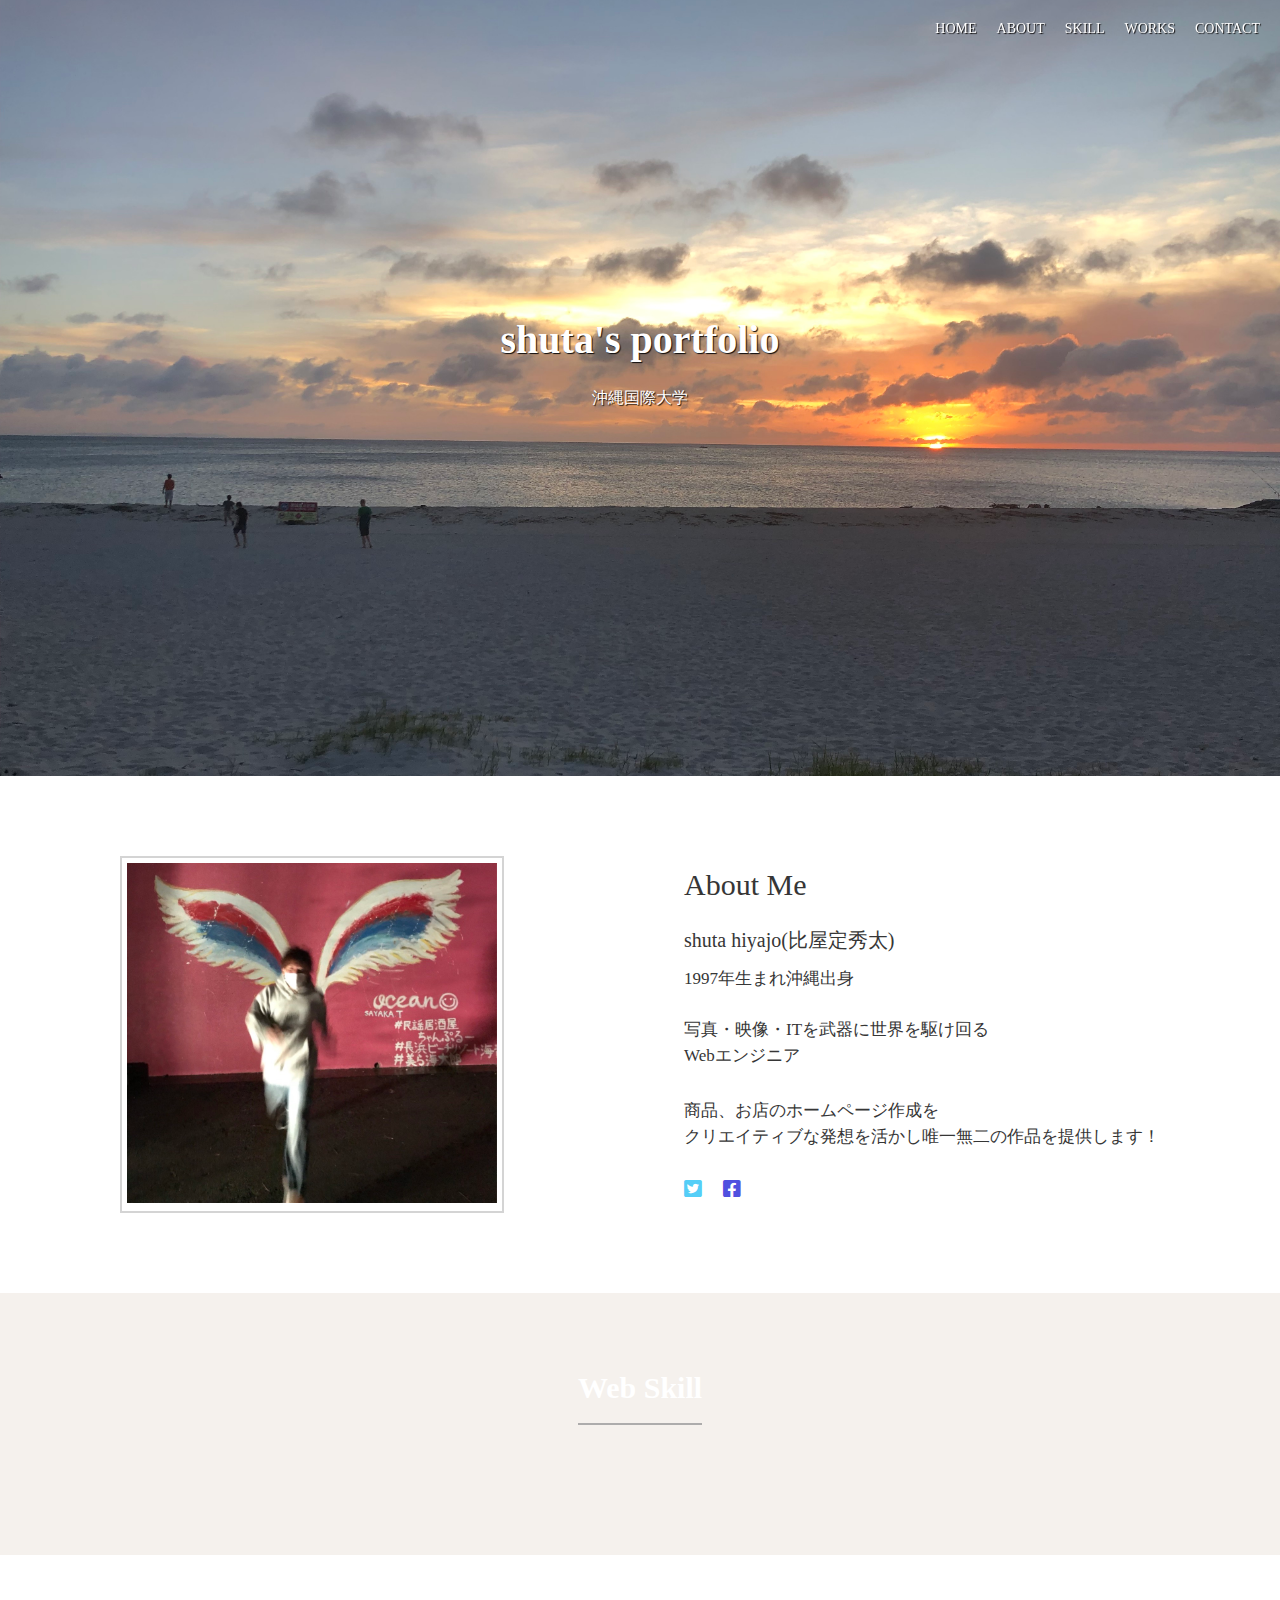
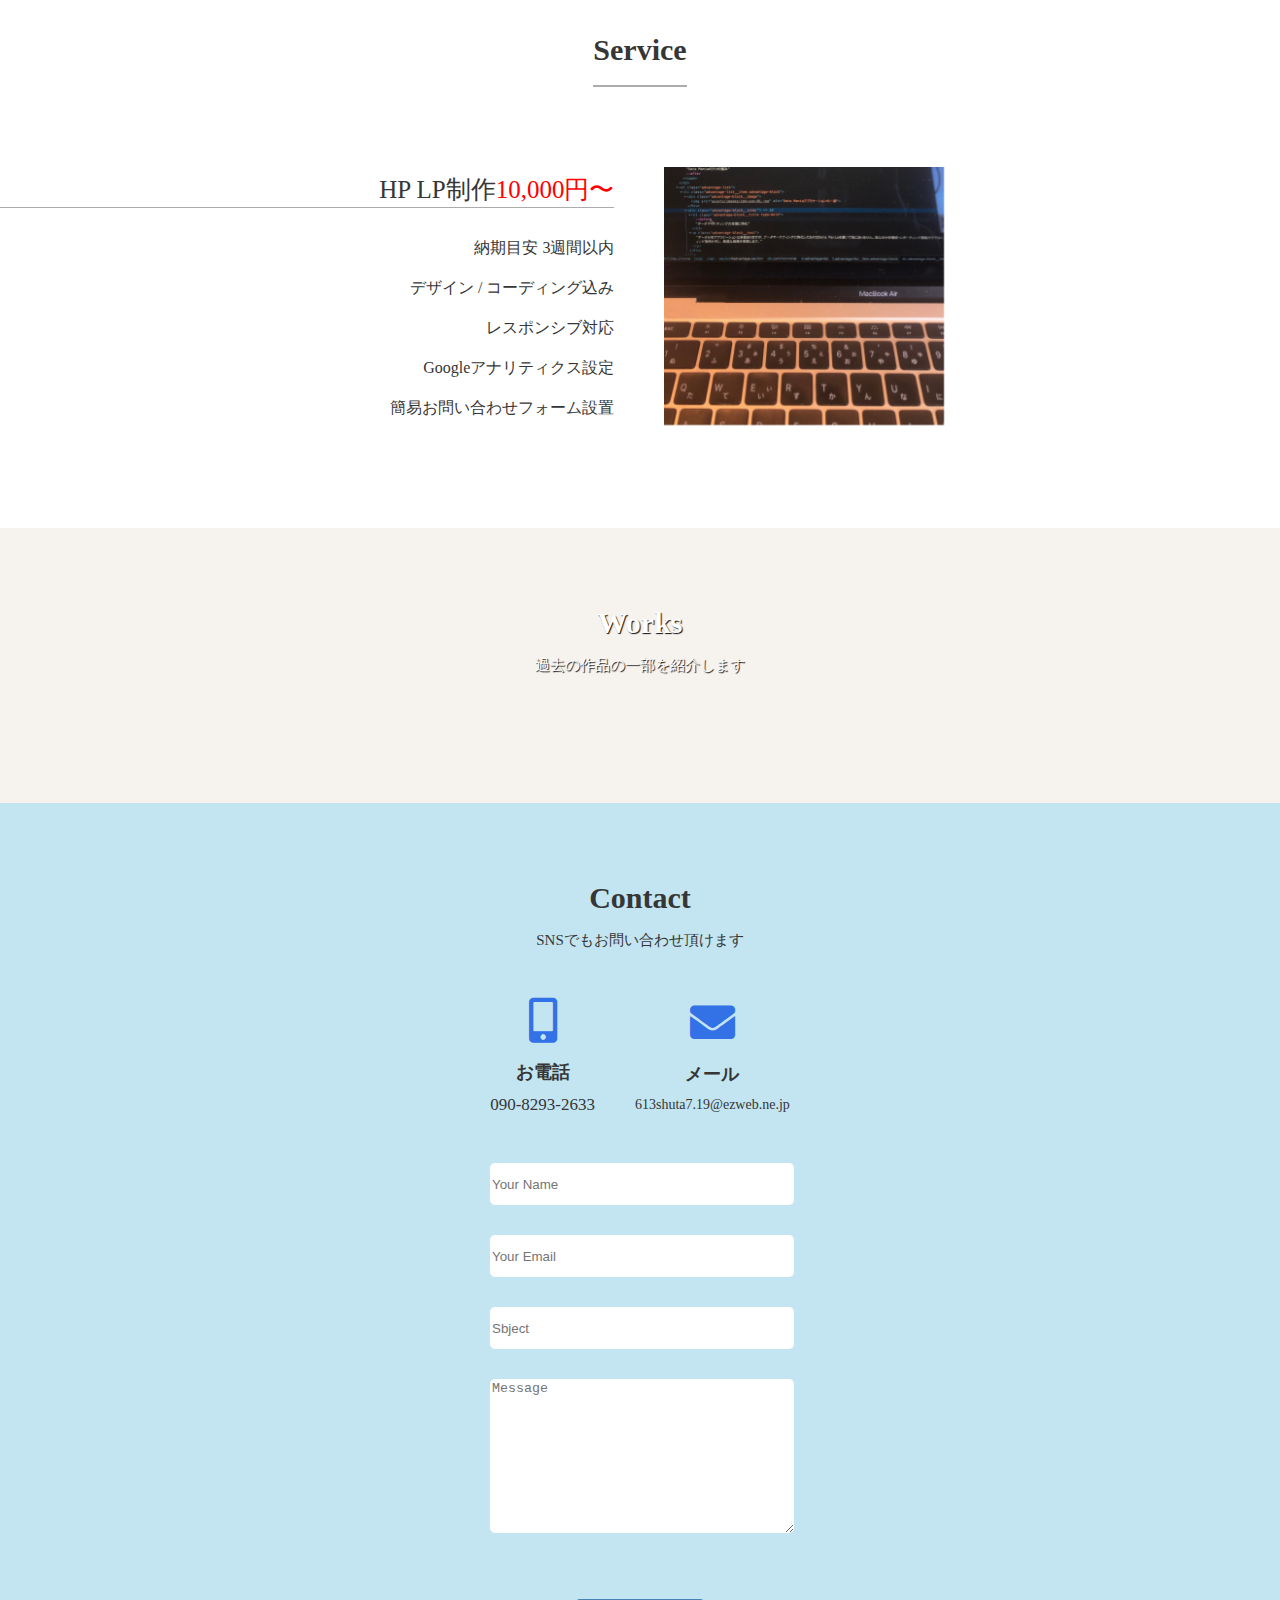
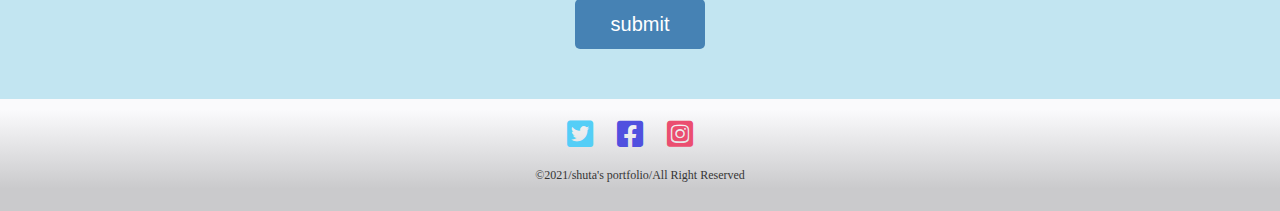
==== html/index.html @ 46535d88 "テスト" ====
<!DOCTYPE html>
<html lang="en">
<head>
  <meta charset="UTF-8">
  <meta name="viewport" content="width=device-width, initial-scale=1.0">
  <title>shuta's portfolio</title>
  <link rel="stylesheet" href="../css/style.css">
  <link href="https://use.fontawesome.com/releases/v5.6.1/css/all.css" rel="stylesheet">
  <script src="https://ajax.googleapis.com/ajax/libs/jquery/3.4.1/jquery.min.js"></script>
</head>
<body>
  <header>
    <div class="header-inner">
       <div class="header-inner-wrap01">
          <nav class="header-nav">
            <ul class="header-nav-list">
               <li class="header-nav-list-item"><a id="top-btn">HOME</a></li>
               <li class="header-nav-list-item"><a href="#about">ABOUT</a></li>
               <li class="header-nav-list-item"><a href="#skill">SKILL</a></li>
               <li class="header-nav-list-item"><a href="#works">WORKS</a></li>
               <li class="header-nav-list-item"><a href="#contact">CONTACT</a></li>
               <li><i class="fa fa-bars"></i></li>
              </ul>
            </nav>
       </div>
       <div class="header-inner-wrap02">
          <h2 class="header-title">shuta's portfolio</h2>
          <p class="header-txt">沖縄国際大学</p>
       </div>
    </div>
    <div class="header-hide">
      <ul class="header-hide-list">
        <li class="header-hide-list-item"><a href="#" id="top-btn">HOME</a></li>
        <li class="header-hide-list-item"><a href="#about">ABOUT</a></li>
        <li class="header-hide-list-item"><a href="#skill">SKILL</a></li>
        <li class="header-hide-list-item"><a href="#works">WORKS</a></li>
        <li class="header-hide-list-item"><a href="#contact">CONTACT</a></li>
       </ul>
       <i class="fas fa-angle-down"></i>
    </div>
  </header>
    <div class="about" id="about">
      <div class="about-inner">
        <div class="about-inner-wrap">
          <div class="about-box">
            <div class="about-box-img">
              <img src="../img/IMG_0167 2.jpeg" alt="">
            </div>
            <div>
              <h2 class="about-box-title">About Me</h2>
              <p class="about-box-name">shuta hiyajo(比屋定秀太)</p>
              <p class="about-box-bone">1997年生まれ沖縄出身</p>
              <p class="about-box-txt">
                写真・映像・ITを武器に世界を駆け回る
                <br>
                Webエンジニア
              </p>
              <p class="about-box-txt">
                商品、お店のホームページ作成を
                <br>
                クリエイティブな発想を活かし唯一無二の作品を提供します！
              </p>
              <a href=""><span class="fab fa-twitter-square"></span></a>
              <a href=""><span class="fab fa-facebook-square"></span></a>
              <a href=""><span class="fab fa-instagram-square"></span></a>
            </div>
          </div>         
        </div>
      </div>
    </div>
    <div class="skill" id="skill">
      <div class="skill-inner">
        <div class="c-title">
          <h2 class="c-title-item white">Web Skill</h2>
        </div>
        <div class="skill-inner-wrap">
          <div class="skill-inner-box">
            <div class="skill-bg-gray">
              <div class="skill-box-title">HTML5/CSS3</div>
              <span><i class="fas fa-code"></i></span>
              <p class="skill-box-txt">見やすコード、SEOを意識したコーディングが得意です。 希望のデバイスに沿ったレスポンシブデザインも可能です。</p>
            </div>
          </div>
          <div class="skill-inner-box">
            <div class="skill-bg-gray">
              <div class="skill-box-title">JQUERY</div>
              <span><i class="fab fa-js-square"></i></span>
              <p class="skill-box-txt">動きやアニメーションをつけサイトをよりいいものにできます。</p>
            </div>
          </div>
        </div>
      </div>
    </div>
    <div class="service">
      <div class="service-inner">
        <div class="c-title">
          <h2 class="c-title-item">Service</h2>
        </div>
        <div class="service-inner-box">
          <div class="service-inner-box-item">
            <div class="service-img">
              <img src="../img/service.jpeg" alt="">
            </div>
            <div class="service-itemlist-box">
              <div class="service-title">HP LP制作<span class="red">10,000円〜</span></div>
              <ul class="service-list">
                <li class="service-list-item">納期目安 3週間以内</li>
                <li class="service-list-item">デザイン / コーディング込み</li>
                <li class="service-list-item"> レスポンシブ対応</li>
                <li class="service-list-item">Googleアナリティクス設定</li>
                <li class="service-list-item">簡易お問い合わせフォーム設置</li>
              </ul>
            </div>
          </div><!--service-inner-box-item-->
          <div class="service-inner-box-item-right">
            <div class="service-img">
              <img src="../img/service.jpeg" alt="">
            </div>
            <div class="service-itemlist-box">
              <div class="service-title">HP LP制作<span class="red">10,000円〜</span></div>
              <ul class="service-list">
                <li class="service-list-item">納期目安 3週間以内</li>
                <li class="service-list-item">デザイン / コーディング込み</li>
                <li class="service-list-item"> レスポンシブ対応</li>
                <li class="service-list-item">Googleアナリティクス設定</li>
                <li class="service-list-item">簡易お問い合わせフォーム設置</li>
              </ul>
            </div>
          </div><!--service-inner-box-item-->
        </div>
      </div>
    </div>
    <div class="works" id="works">
      <div class="works-inner">
        <div class="works-inner-wrap">
          <div class="c-title">
            <h2 class="c-title-item none">Works</h2>
          </div>
          <p class="works-txt">過去の作品の一部を紹介します</p>
          <div class="works-box">
            <div class="works-box-item active">
              <div class="works-box-item-inner">
                <img src="../img/works1.png" class="works-img" alt="">
                <a target="_blank" href="file:///Users/hiyajoshuta/Desktop/PON%20DESIGN/html/index.html" class="hide">
                  <div class="hide-title">
                    <span class="hide-txt">模写作品</span>
                    <br>
                    "PON DESIGN"
                  </div>
                </a>
              </div>
            </div>
            <div class="works-box-item">
              <div class="works-box-item-inner">
                <img src="../img/works2.png" class="works-img" alt="">
                <a target="_blank" href="file:///Users/hiyajoshuta/Desktop/isara/html/index.html" class="hide" >
                  <div class="hide-title">
                    <span class="hide-txt">模写作品</span>
                    <br>
                    "ISARA"
                  </div>
                </a>
              </div>
            </div>
            <div class="works-box-item">
              <div class="works-box-item-inner">
                <img src="../img/works3.png" class="works-img" alt="">
                <a target="_blank" href="file:///Users/hiyajoshuta/Desktop/xeory/html/index.html" class="hide">
                  <div class="hide-title">
                    <span class="hide-txt">模写作品</span>
                    <br>
                    Xeory
                  </div>
                </a>
              </div>
            </div>
          </div> 
          <div class="works-item01-name">
            <ul class="works-item01-list">
              <li><span class="works-icon PON-DESIGN">PON</span>
                <li><span class="works-icon ISARA">ISARA</span></li>
                <li><span class="works-icon aaa">Xeory</span></li></li>
            </ul>
          </div>
        </div>
      </div>
    </div>
    <div class="contact" id="contact">
      <div class="contact-inner">
        <div class="c-title">
          <h2 class="c-title-item none">Contact</h2>
        </div>
        <div class="contact-sns">
          <p class="contact-sns-txt">SNSでもお問い合わせ頂けます</p>
         <div class="contact-sns-item">
          <div class="contact-sns-item-inner">
            <a class="fas fa-mobile-alt"></a>
            <div class="contact-sns-item-inner-title">お電話
            </div>
            <p class="contact-sns-item-inner-txt phone-txt">090-8293-2633</p>
          </div>
          <div class="contact-sns-item-inner">
            <a class="fas fa-envelope"></a>
            <div class="contact-sns-item-inner-title">メール</div>
            <p class="contact-sns-item-inner-txt">613shuta7.19@ezweb.ne.jp</p>
          </div>     
         </div>
        </div>
        <div class="form">
          <form action="">
            <input type="text" value placeholder="Your Name">
            <input type="e-mail" value placeholder="Your Email">
            <input type="text" value placeholder="Sbject">
            <textarea name="" id="" cols="30" rows="10" value placeholder="Message"></textarea>
            <br>
            <button type="submit" value="送信" class="btn">submit</button>
          </form>
        </div>
      </div>
    </div>
    <footer>
      <div class="footer-inner">
        <div>
          <a href=""><span class="fab fa-twitter-square"></span></a>
          <a href=""><span class="fab fa-facebook-square"></span></a>
          <a href=""><span class="fab fa-instagram-square"></span></a>
        </div>
        <p>©2021/shuta's portfolio/All Right Reserved</p>
      </div>
    </footer>
    <script src="../js/script.js"></script>
  </body>
</html>
---- css/style.css ----
html{font-size:62.5%}body{color:#363636;font-size:1.6rem;line-height:1.5;background-color:#F5F1ED}body.have_curtain{overflow:hidden}p{font-size:1.6rem;line-height:2}a{color:#363636;text-decoration:none;-webkit-transition:.3s ease-in-out;transition:.3s ease-in-out;-webkit-transition-property:color,opacity;transition-property:color,opacity}a:hover{-webkit-transition:.5s;transition:.5s;-webkit-transition-property:color,opacity;transition-property:color,opacity}img{width:100%;height:auto;vertical-align:top;backface-visibility:hidden;-webkit-backface-visibility:hidden}.clearfix::after{content:"";display:block;clear:both}input[type="submit"],input[type="button"],button{-webkit-appearance:none;-moz-appearance:none;appearance:none;border-radius:0;outline:none;cursor:pointer}select::-ms-expand{display:none}html,body,div,span,applet,object,iframe,h1,h2,h3,h4,h5,h6,p,blockquote,pre,a,abbr,acronym,address,big,cite,code,del,dfn,em,img,ins,kbd,q,s,samp,small,strike,strong,sub,sup,tt,var,b,u,i,center,dl,dt,dd,ol,ul,li,fieldset,form,label,legend,table,caption,tbody,tfoot,thead,tr,th,td,article,aside,canvas,details,embed,figure,figcaption,footer,header,hgroup,menu,nav,output,ruby,section,summary,time,mark,audio,video{margin:0;padding:0;border:0;font-size:100%;font:inherit;vertical-align:baseline}article,aside,details,figcaption,figure,footer,header,hgroup,menu,nav,section{display:block}body{line-height:1}ol,ul{list-style:none}blockquote,q{quotes:none}blockquote:before,blockquote:after,q:before,q:after{content:'';content:none}table{border-collapse:collapse;border-spacing:0}footer{background:-webkit-gradient(linear, left top, left bottom, color-stop(10%, #fafafc), color-stop(80%, #cacacc));background:linear-gradient(180deg, #fafafc 10%, #cacacc 80%)}footer .footer-inner{text-align:center}footer .footer-inner .fab{padding-top:20px;font-size:30px;margin-right:20px;margin-bottom:20px}footer .footer-inner .fab:hover{opacity:.8;-webkit-transition:.3s;transition:.3s}footer .footer-inner .fa-twitter-square{color:#54cef7}footer .footer-inner .fa-facebook-square{color:#5050df}footer .footer-inner .fa-instagram-square{color:#eb4e70}footer .footer-inner p{padding:0 0 30px 0;font-size:12px}header .header-inner{color:white;background-image:url(../img/mv.jpeg);background-position:center;background-repeat:no-repeat;background-size:cover;background-attachment:fixed}header .header-inner-wrap01{padding:20px 0;position:fixed;z-index:20;width:100%}header .header-inner-wrap01 .header-nav-list{display:-webkit-box;display:-ms-flexbox;display:flex;-webkit-box-pack:end;-ms-flex-pack:end;justify-content:flex-end}header .header-inner-wrap01 .header-nav-list-item{margin-right:20px}@media (max-width: 500px){header .header-inner-wrap01 .header-nav-list-item{display:none}}header .header-inner-wrap01 .header-nav-list-item a{font-size:14px;color:white;text-shadow:1px 1px 1px #0e0c0c}header .header-inner-wrap01 .header-nav-list-item a:hover{opacity:.5}header .header-inner-wrap01 .header-nav-list .fa{color:white;text-shadow:1px 1px 1px #0e0c0c;margin-right:20px;font-size:20px;display:none;z-index:20}@media (max-width: 500px){header .header-inner-wrap01 .header-nav-list .fa{display:block}}header .header-inner-wrap01 .header-nav-list .circle{background-color:rgba(112,109,109,0.589);display:inline-block;border-radius:50%;padding:9px 10px}header .header-inner-wrap02{padding-top:320px;text-align:center}header .header-inner-wrap02 .header-title{font-size:40px;font-weight:bold;margin-bottom:30px;text-shadow:1px 1px 1px #0e0c0c}header .header-inner-wrap02 .header-txt{padding-bottom:370px;text-shadow:1px 1px 1px #0e0c0c}.header-hide{background-color:rgba(90,87,87,0.89);position:absolute;top:0;width:100%;height:170px;position:fixed;z-index:30;display:none}.header-hide-list{display:-webkit-box;display:-ms-flexbox;display:flex;-ms-flex-pack:distribute;justify-content:space-around;position:relative;top:40%}.header-hide-list-item{margin-bottom:20px}.header-hide-list-item a{color:white;display:inline-block;text-shadow:1px 1px 1px #0e0c0c;padding-bottom:5px}.header-hide-list-item:hover{border-bottom:2px solid #eb7c7c;-webkit-transition:.6s;transition:.6s}.header-hide .fa-angle-down{position:absolute;top:14px;right:20px;font-size:24px;color:white;text-shadow:1px 1px 1px #0e0c0c}.c-title{text-align:center;font-size:30px;font-weight:bold}.c-title-item{padding-bottom:20px;padding-top:30px;border-bottom:2px solid #adacac;display:inline-block;margin-bottom:80px}.c-title .none{border-bottom:none;padding-bottom:0;margin-bottom:20px}.white{color:white}.red{color:red}.about{background-color:white;padding:80px 0}.about-inner-wrap .about-box{display:-webkit-box;display:-ms-flexbox;display:flex;-webkit-box-pack:center;-ms-flex-pack:center;justify-content:center;-webkit-box-align:center;-ms-flex-align:center;align-items:center}@media (max-width: 1000px){.about-inner-wrap .about-box{text-align:center;display:-webkit-box;display:-ms-flexbox;display:flex;-webkit-box-orient:vertical;-webkit-box-direction:normal;-ms-flex-direction:column;flex-direction:column}.about-inner-wrap .about-box .about-box-img{margin:0 auto}.about-inner-wrap .about-box .about-box-title{padding-top:50px}}.about-inner-wrap .about-box-img{border:2px solid #d4d4d4;padding:5px;margin-right:180px}.about-inner-wrap .about-box-img img{width:370px;height:340px}.about-inner-wrap .about-box .about-box-title{font-size:30px;margin-bottom:30px}.about-inner-wrap .about-box .about-box-name{font-size:20px;margin-bottom:20px}.about-inner-wrap .about-box .about-box-bone{font-size:17px;margin-bottom:30px}.about-inner-wrap .about-box .about-box-txt{font-size:17px;margin-bottom:30px;line-height:150%}@media (max-width: 500px){.about-inner-wrap .about-box .about-box-img{border:none}.about-inner-wrap .about-box .about-box-img img{border-radius:50%;width:200px;height:200px}.about-inner-wrap .about-box .about-box-name{font-size:16px}.about-inner-wrap .about-box .about-box-bone{font-size:16px}.about-inner-wrap .about-box .about-box-txt{font-size:14px}}.about-inner-wrap a{display:inline-block;width:15px;margin-right:20px}.about-inner-wrap a:last-of-type{margin-right:0}.about-inner-wrap a .fab{font-size:20px;color:gray;display:inline-block}.about-inner-wrap a .fab:hover{opacity:.7;-webkit-transition:.4s;transition:.4s}.about-inner-wrap a .fa-twitter-square{color:#54cef7}.about-inner-wrap a .fa-facebook-square{color:#5050df}.about-inner-wrap a .fa-instagram-square{color:#eb4e70;font-family:"Font Awesome 6 Free"}.skill-inner{background-image:url(../img/skill2.jpg);background-position:center;background-size:cover;background-attachment:fixed;padding-bottom:50px;width:100%;color:white;padding-top:50px}.skill-inner-wrap{display:-webkit-box;display:-ms-flexbox;display:flex;-ms-flex-pack:distribute;justify-content:space-around}.skill-inner-wrap .skill-inner-box{width:40%;text-align:center;line-height:180%}.skill-inner-wrap .skill-inner-box .skill-bg-gray{background-color:rgba(48,47,47,0.568);margin-bottom:50px;padding:10px;height:160px;border-radius:10px}.skill-inner-wrap .skill-inner-box .skill-box-title{font-size:25px;margin-bottom:20px}.skill-inner-wrap .skill-inner-box .fa-code{font-size:40px;color:#e76a6a;margin-bottom:20px}.skill-inner-wrap .skill-inner-box .fa-js-square{font-size:40px;color:#ecec78;margin-bottom:20px}.skill-inner-wrap .skill-inner-box .skill-box-txt{margin-bottom:0px}@media (max-width: 1000px){.skill-inner-wrap{display:-webkit-box;display:-ms-flexbox;display:flex;-webkit-box-orient:vertical;-webkit-box-direction:normal;-ms-flex-direction:column;flex-direction:column;text-align:center;width:100%}.skill-inner-wrap .skill-inner-box{margin:0 auto;width:80%}}@media (max-width: 500px){.skill-inner-wrap .skill-inner-box{width:90%;border-radius:10px}.skill-inner-wrap .skill-box-txt{font-size:14px}}.service{background-color:white;padding:50px 0}.service-inner{width:100%}.service-inner-box-item{display:-webkit-box;display:-ms-flexbox;display:flex;margin-bottom:50px;-webkit-box-pack:end;-ms-flex-pack:end;justify-content:flex-end}.service-inner-box-item .service-itemlist-box{width:48%}.service-inner-box-item .service-img{width:280px;margin:0 50px}.service-inner-box-item .service-title{font-size:25px;margin-bottom:20px;padding-top:10px;padding-bottom:5px;display:block;border-bottom:1px solid #adacac}.service-inner-box-item .service-list-item{line-height:250%}.service-inner-box-item-right{display:-webkit-box;display:-ms-flexbox;display:flex;margin-bottom:50px}.service-inner-box-item-right .service-itemlist-box{width:48%;text-align:right}.service-inner-box-item-right .service-img{width:280px;margin:0 50px;-webkit-box-ordinal-group:3;-ms-flex-order:2;order:2}.service-inner-box-item-right .service-title{font-size:25px;margin-bottom:20px;padding-top:10px;padding-bottom:5px;display:block;border-bottom:1px solid #adacac}.service-inner-box-item-right .service-list-item{line-height:250%}@media (max-width: 1000px){.service-inner .service-inner-box{display:-webkit-box;display:-ms-flexbox;display:flex;-ms-flex-pack:distribute;justify-content:space-around}.service-inner .service-inner-box-item{display:-webkit-box;display:-ms-flexbox;display:flex;-webkit-box-orient:vertical;-webkit-box-direction:normal;-ms-flex-direction:column;flex-direction:column}.service-inner .service-inner-box-item-right{display:-webkit-box;display:-ms-flexbox;display:flex;-webkit-box-orient:vertical;-webkit-box-direction:normal;-ms-flex-direction:column;flex-direction:column}.service-inner .service-inner-box-item-right .service-itemlist-box{-webkit-box-ordinal-group:3;-ms-flex-order:2;order:2}.service-inner .service-img{margin:0 auto}.service-inner .service-itemlist-box{text-align:center;width:100%;padding-top:30px}.service-inner .service-itemlist-box .service-title{display:inline-block}}@media (max-width: 500px){.service-inner .service-inner-box{display:-webkit-box;display:-ms-flexbox;display:flex;-webkit-box-orient:vertical;-webkit-box-direction:normal;-ms-flex-direction:column;flex-direction:column;padding:0 50px}.service-inner .service-inner-box-item,.service-inner .service-inner-box-item-right{padding:20px;border-radius:10px}.service-inner .service-img{width:100%}}.works-inner{padding-top:50px;background-image:url(../img/works-bg.png);background-position:center;background-size:cover;background-attachment:fixed;background-color:rgba(255,255,255,0.1);background-blend-mode:lighten;padding-bottom:80px;text-align:center;width:100%;color:white;text-shadow:1px 1px 1px #0e0c0c}.works-inner-wrap .works-txt{font-size:15px;margin-bottom:50px}.works-inner-wrap .works-box{display:-webkit-box;display:-ms-flexbox;display:flex;-webkit-box-sizing:border-box;box-sizing:border-box;-ms-flex-pack:distribute;justify-content:space-around}.works-inner-wrap .works-box .works-box-item{width:30%}@media (max-width: 1000px){.works-inner-wrap .works-box .works-box-item{width:80%}}.works-inner-wrap .works-box .works-box-item .works-box-item-inner{position:relative}@media (max-width: 1000px){.works-inner-wrap .works-box .works-box-item .works-box-item-inner .works-img{width:100%}}.works-inner-wrap .works-box .works-box-item .works-box-item-inner .hide{background-color:rgba(58,56,56,0.664);display:inline-block;width:100%;height:100%;position:absolute;top:0;left:0;display:none}.works-inner-wrap .works-box .works-box-item .works-box-item-inner .hide-title{color:white;position:relative;top:50%;left:20%}.works-inner-wrap .works-box .works-box-item .works-box-item-inner .hide-txt{color:white;margin-bottom:10px;display:inline-block}.works-inner .works-item01-name{display:none;margin-right:20px}@media (max-width: 1000px){.works-inner .works-item01-name{display:block;text-shadow:none}.works-inner .works-item01-name .works-item01-list{display:-webkit-box;display:-ms-flexbox;display:flex;-webkit-box-pack:center;-ms-flex-pack:center;justify-content:center;-webkit-box-align:center;-ms-flex-align:center;align-items:center}.works-inner .works-item01-name li{margin:0 10px}.works-inner .works-item01-name li .works-icon{font-size:17px;cursor:pointer;background-color:#f7f4f4;border-radius:10px;display:inline-block;padding:8px 20px;width:100px;color:#686969;-webkit-transition:.3s;transition:.3s;position:relative}.works-inner .works-item01-name li .works-icon:hover{background-color:#666768;color:#f7f4f4;-webkit-transition:.3s;transition:.3s}.works-inner .works-item01-name li::before{content:"";display:block;position:absolute;top:10px;left:0;border-top:1px solid #686969;width:20px;height:20px}}@media (max-width: 1000px){.works-inner .wroks-box{display:-webkit-box;display:-ms-flexbox;display:flex;-webkit-box-orient:vertical;-webkit-box-direction:normal;-ms-flex-direction:column;flex-direction:column}.works-inner .works-box-item{margin:0 auto;padding-bottom:30px;display:none}.works-inner .active{display:block}}.contact-inner{background-color:#c2e5f1;text-align:center;width:100%;padding-top:50px}.contact-inner .contact-sns-txt{font-size:15px;margin-bottom:50px}.contact-inner .contact-sns-item{display:-webkit-box;display:-ms-flexbox;display:flex;-webkit-box-pack:center;-ms-flex-pack:center;justify-content:center;-webkit-box-align:center;-ms-flex-align:center;align-items:center}.contact-inner .contact-sns-item-inner{margin:0 20px}.contact-inner .contact-sns-item-inner .fas{font-size:45px;margin-bottom:20px;color:#3271e6}.contact-inner .contact-sns-item-inner-title{font-size:18px;font-weight:bold;margin-bottom:15px}.contact-inner .contact-sns-item-inner-txt{font-size:14px;margin-bottom:50px}.contact-inner .contact-sns-item-inner .phone-txt{font-size:17px}.contact-inner .form form{width:300px;margin:0 auto}.contact-inner .form form input{width:300px;height:40px;margin-bottom:30px;display:block;border:none;border-radius:5px}.contact-inner .form form textarea{width:300px;display:block;margin-bottom:50px;border:none;border-radius:5px}.contact-inner .form form button{width:130px;height:50px;margin-bottom:50px;border:none;border-radius:5px;background-color:steelblue;color:white;font-size:20px;-webkit-transition:.3s;transition:.3s}.contact-inner .form form button:hover{background-color:#6393b9;-webkit-transition:.3s;transition:.3s}
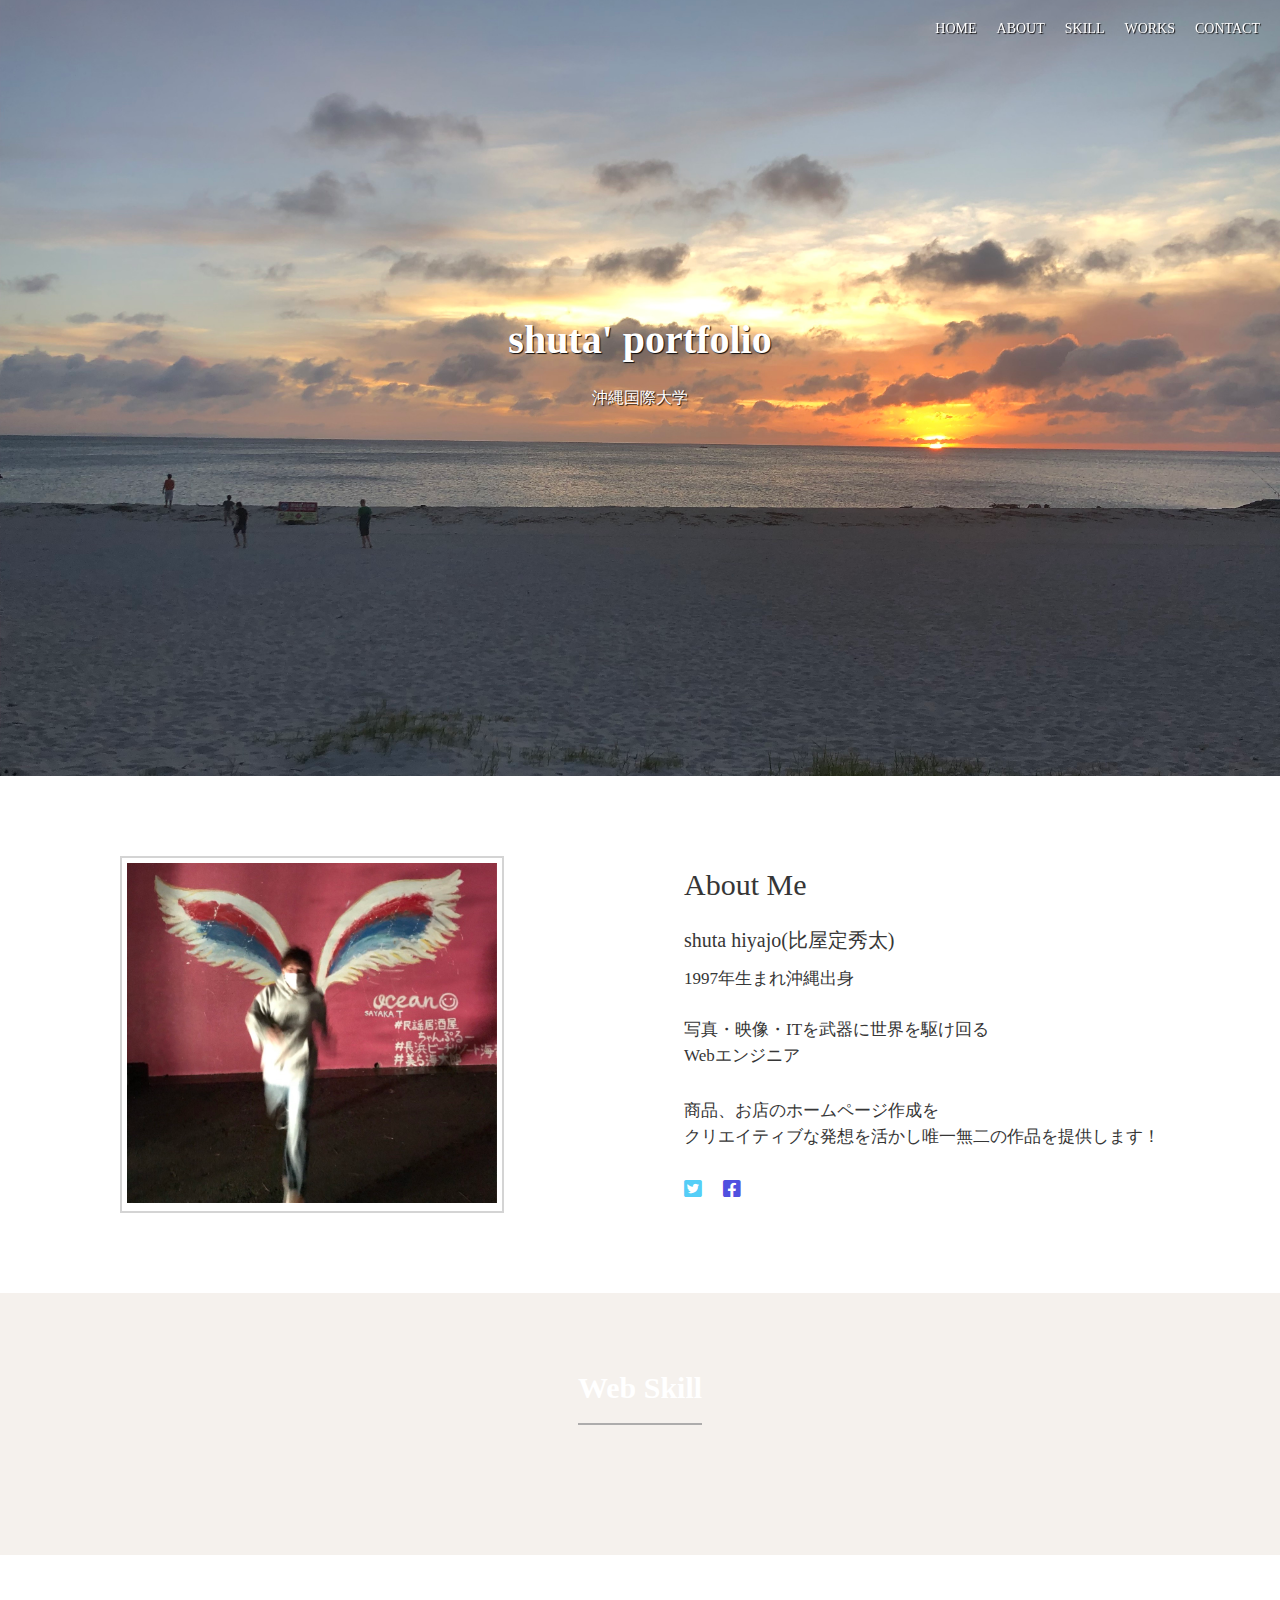
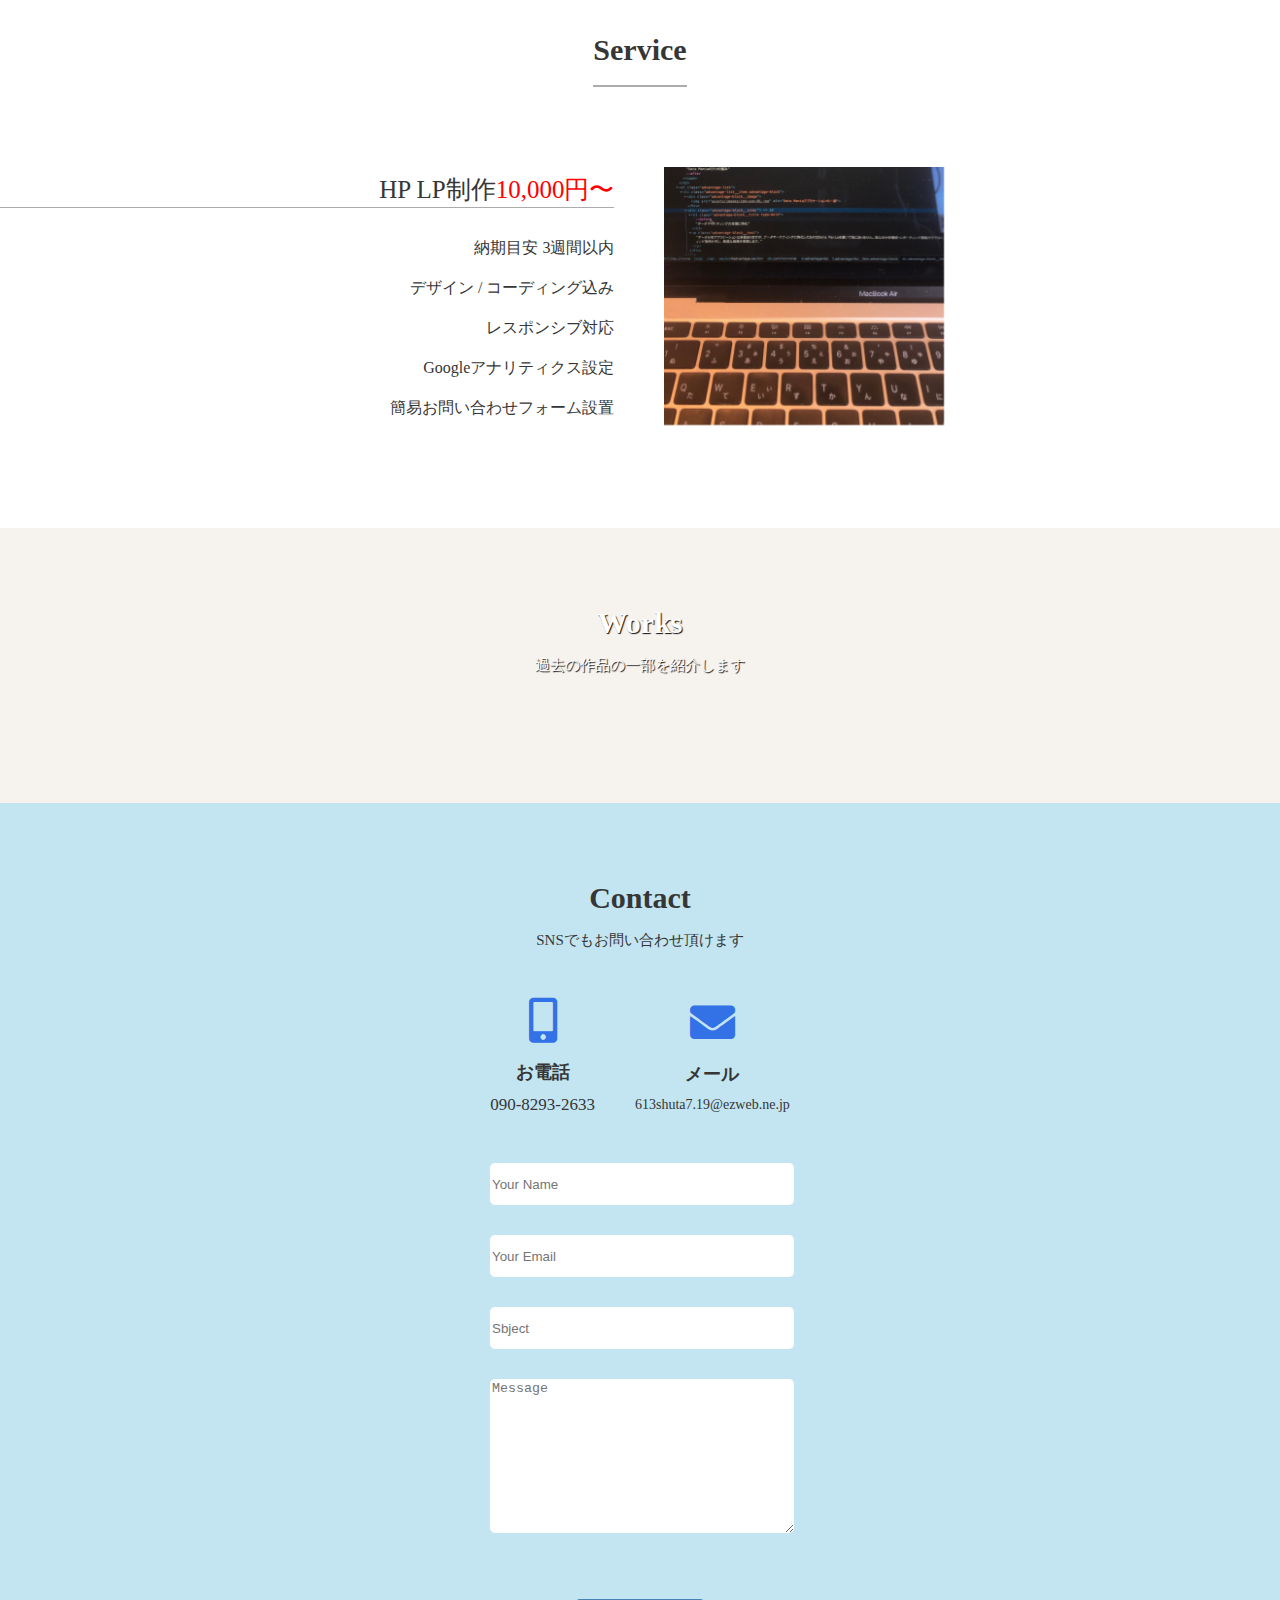
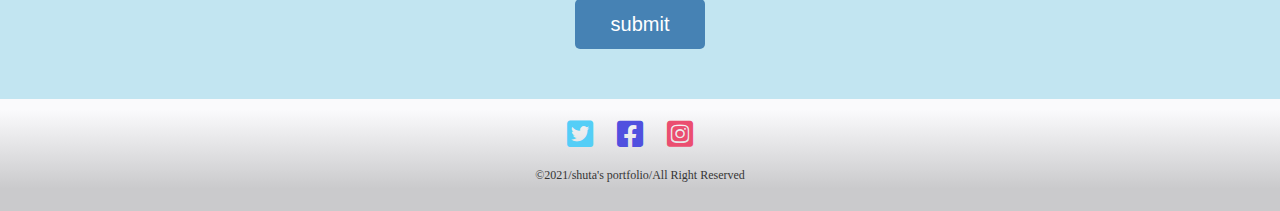
==== commit 05e53c62: "2" ====
--- a/html/index.html
+++ b/html/index.html
@@ -24,7 +24,7 @@
             </nav>
        </div>
        <div class="header-inner-wrap02">
-          <h2 class="header-title">shuta's portfolio</h2>
+          <h2 class="header-title">shuta' portfolio</h2>
           <p class="header-txt">沖縄国際大学</p>
        </div>
     </div>
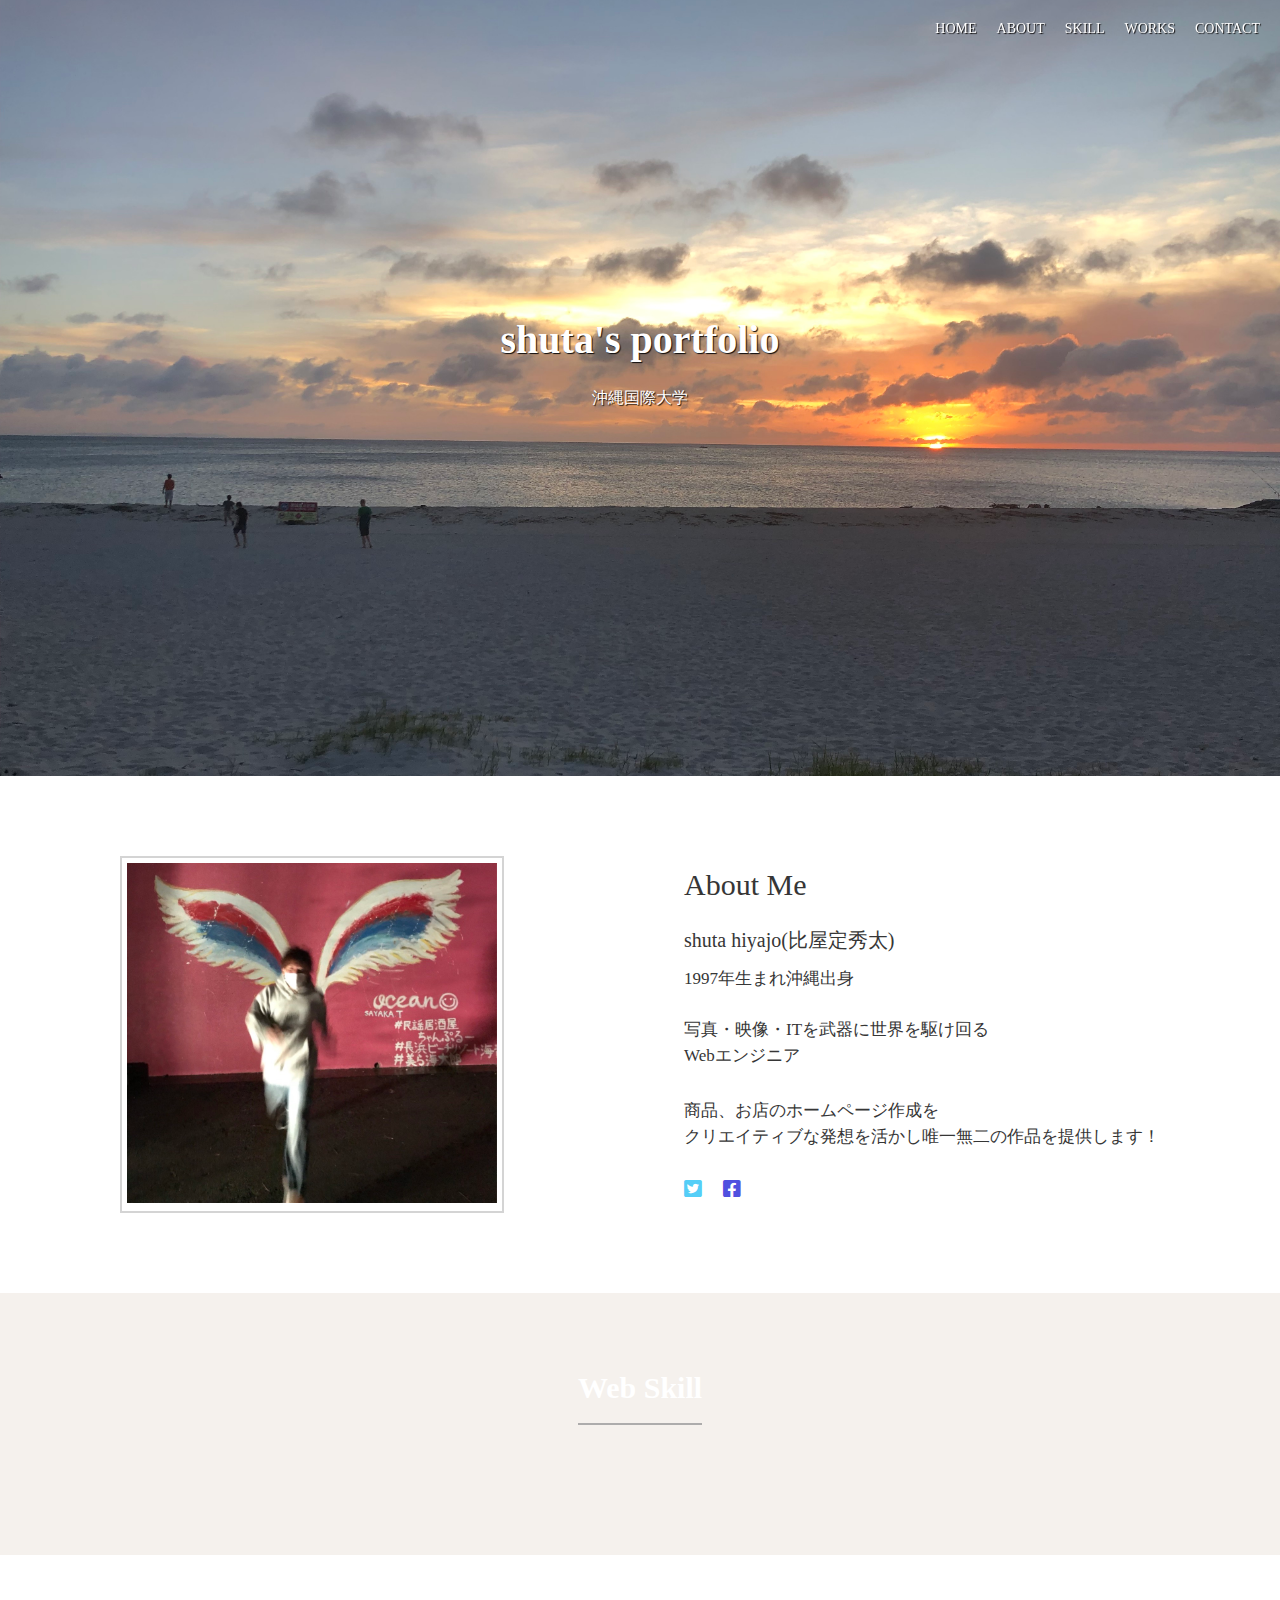
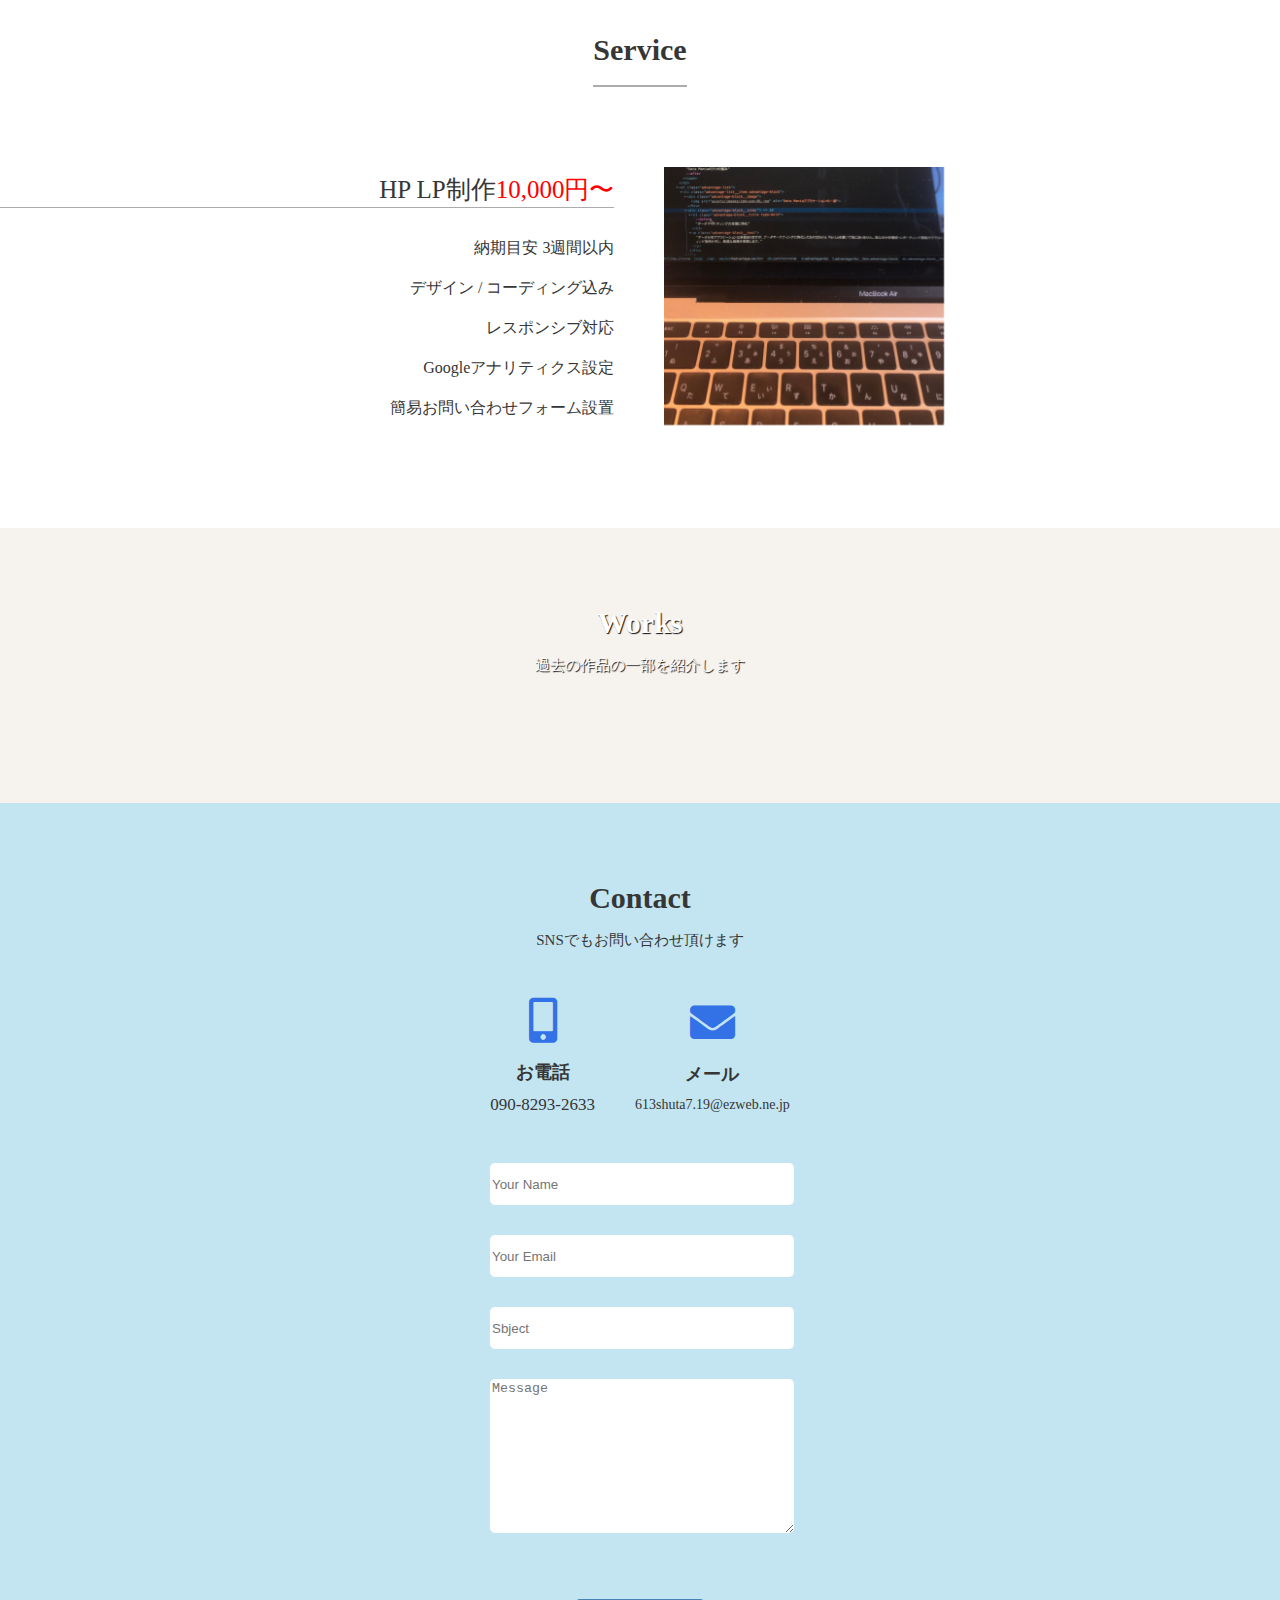
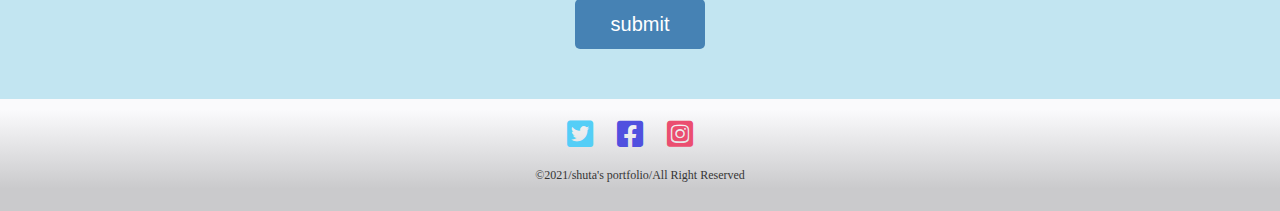
==== commit f65d3064: "aa" ====
--- a/html/index.html
+++ b/html/index.html
@@ -24,7 +24,7 @@
             </nav>
        </div>
        <div class="header-inner-wrap02">
-          <h2 class="header-title">shuta' portfolio</h2>
+          <h2 class="header-title">shuta's portfolio</h2>
           <p class="header-txt">沖縄国際大学</p>
        </div>
     </div>
@@ -78,14 +78,14 @@
             <div class="skill-bg-gray">
               <div class="skill-box-title">HTML5/CSS3</div>
               <span><i class="fas fa-code"></i></span>
-              <p class="skill-box-txt">見やすコード、SEOを意識したコーディングが得意です。 希望のデバイスに沿ったレスポンシブデザインも可能です。</p>
+              <p class="skill-box-txt">見やすいコード、SEOを意識したコーディングが得意です。 希望のデバイスに沿ったレスポンシブデザインも可能です。</p>
             </div>
           </div>
           <div class="skill-inner-box">
             <div class="skill-bg-gray">
               <div class="skill-box-title">JQUERY</div>
               <span><i class="fab fa-js-square"></i></span>
-              <p class="skill-box-txt">動きやアニメーションをつけサイトをよりいいものにできます。</p>
+              <p class="skill-box-txt">サイトに動きやアニメーションをつけサイトをよりいいものにできます。</p>
             </div>
           </div>
         </div>
--- a/css/style.css
+++ b/css/style.css
@@ -1 +1 @@
-html{font-size:62.5%}body{color:#363636;font-size:1.6rem;line-height:1.5;background-color:#F5F1ED}body.have_curtain{overflow:hidden}p{font-size:1.6rem;line-height:2}a{color:#363636;text-decoration:none;-webkit-transition:.3s ease-in-out;transition:.3s ease-in-out;-webkit-transition-property:color,opacity;transition-property:color,opacity}a:hover{-webkit-transition:.5s;transition:.5s;-webkit-transition-property:color,opacity;transition-property:color,opacity}img{width:100%;height:auto;vertical-align:top;backface-visibility:hidden;-webkit-backface-visibility:hidden}.clearfix::after{content:"";display:block;clear:both}input[type="submit"],input[type="button"],button{-webkit-appearance:none;-moz-appearance:none;appearance:none;border-radius:0;outline:none;cursor:pointer}select::-ms-expand{display:none}html,body,div,span,applet,object,iframe,h1,h2,h3,h4,h5,h6,p,blockquote,pre,a,abbr,acronym,address,big,cite,code,del,dfn,em,img,ins,kbd,q,s,samp,small,strike,strong,sub,sup,tt,var,b,u,i,center,dl,dt,dd,ol,ul,li,fieldset,form,label,legend,table,caption,tbody,tfoot,thead,tr,th,td,article,aside,canvas,details,embed,figure,figcaption,footer,header,hgroup,menu,nav,output,ruby,section,summary,time,mark,audio,video{margin:0;padding:0;border:0;font-size:100%;font:inherit;vertical-align:baseline}article,aside,details,figcaption,figure,footer,header,hgroup,menu,nav,section{display:block}body{line-height:1}ol,ul{list-style:none}blockquote,q{quotes:none}blockquote:before,blockquote:after,q:before,q:after{content:'';content:none}table{border-collapse:collapse;border-spacing:0}footer{background:-webkit-gradient(linear, left top, left bottom, color-stop(10%, #fafafc), color-stop(80%, #cacacc));background:linear-gradient(180deg, #fafafc 10%, #cacacc 80%)}footer .footer-inner{text-align:center}footer .footer-inner .fab{padding-top:20px;font-size:30px;margin-right:20px;margin-bottom:20px}footer .footer-inner .fab:hover{opacity:.8;-webkit-transition:.3s;transition:.3s}footer .footer-inner .fa-twitter-square{color:#54cef7}footer .footer-inner .fa-facebook-square{color:#5050df}footer .footer-inner .fa-instagram-square{color:#eb4e70}footer .footer-inner p{padding:0 0 30px 0;font-size:12px}header .header-inner{color:white;background-image:url(../img/mv.jpeg);background-position:center;background-repeat:no-repeat;background-size:cover;background-attachment:fixed}header .header-inner-wrap01{padding:20px 0;position:fixed;z-index:20;width:100%}header .header-inner-wrap01 .header-nav-list{display:-webkit-box;display:-ms-flexbox;display:flex;-webkit-box-pack:end;-ms-flex-pack:end;justify-content:flex-end}header .header-inner-wrap01 .header-nav-list-item{margin-right:20px}@media (max-width: 500px){header .header-inner-wrap01 .header-nav-list-item{display:none}}header .header-inner-wrap01 .header-nav-list-item a{font-size:14px;color:white;text-shadow:1px 1px 1px #0e0c0c}header .header-inner-wrap01 .header-nav-list-item a:hover{opacity:.5}header .header-inner-wrap01 .header-nav-list .fa{color:white;text-shadow:1px 1px 1px #0e0c0c;margin-right:20px;font-size:20px;display:none;z-index:20}@media (max-width: 500px){header .header-inner-wrap01 .header-nav-list .fa{display:block}}header .header-inner-wrap01 .header-nav-list .circle{background-color:rgba(112,109,109,0.589);display:inline-block;border-radius:50%;padding:9px 10px}header .header-inner-wrap02{padding-top:320px;text-align:center}header .header-inner-wrap02 .header-title{font-size:40px;font-weight:bold;margin-bottom:30px;text-shadow:1px 1px 1px #0e0c0c}header .header-inner-wrap02 .header-txt{padding-bottom:370px;text-shadow:1px 1px 1px #0e0c0c}.header-hide{background-color:rgba(90,87,87,0.89);position:absolute;top:0;width:100%;height:170px;position:fixed;z-index:30;display:none}.header-hide-list{display:-webkit-box;display:-ms-flexbox;display:flex;-ms-flex-pack:distribute;justify-content:space-around;position:relative;top:40%}.header-hide-list-item{margin-bottom:20px}.header-hide-list-item a{color:white;display:inline-block;text-shadow:1px 1px 1px #0e0c0c;padding-bottom:5px}.header-hide-list-item:hover{border-bottom:2px solid #eb7c7c;-webkit-transition:.6s;transition:.6s}.header-hide .fa-angle-down{position:absolute;top:14px;right:20px;font-size:24px;color:white;text-shadow:1px 1px 1px #0e0c0c}.c-title{text-align:center;font-size:30px;font-weight:bold}.c-title-item{padding-bottom:20px;padding-top:30px;border-bottom:2px solid #adacac;display:inline-block;margin-bottom:80px}.c-title .none{border-bottom:none;padding-bottom:0;margin-bottom:20px}.white{color:white}.red{color:red}.about{background-color:white;padding:80px 0}.about-inner-wrap .about-box{display:-webkit-box;display:-ms-flexbox;display:flex;-webkit-box-pack:center;-ms-flex-pack:center;justify-content:center;-webkit-box-align:center;-ms-flex-align:center;align-items:center}@media (max-width: 1000px){.about-inner-wrap .about-box{text-align:center;display:-webkit-box;display:-ms-flexbox;display:flex;-webkit-box-orient:vertical;-webkit-box-direction:normal;-ms-flex-direction:column;flex-direction:column}.about-inner-wrap .about-box .about-box-img{margin:0 auto}.about-inner-wrap .about-box .about-box-title{padding-top:50px}}.about-inner-wrap .about-box-img{border:2px solid #d4d4d4;padding:5px;margin-right:180px}.about-inner-wrap .about-box-img img{width:370px;height:340px}.about-inner-wrap .about-box .about-box-title{font-size:30px;margin-bottom:30px}.about-inner-wrap .about-box .about-box-name{font-size:20px;margin-bottom:20px}.about-inner-wrap .about-box .about-box-bone{font-size:17px;margin-bottom:30px}.about-inner-wrap .about-box .about-box-txt{font-size:17px;margin-bottom:30px;line-height:150%}@media (max-width: 500px){.about-inner-wrap .about-box .about-box-img{border:none}.about-inner-wrap .about-box .about-box-img img{border-radius:50%;width:200px;height:200px}.about-inner-wrap .about-box .about-box-name{font-size:16px}.about-inner-wrap .about-box .about-box-bone{font-size:16px}.about-inner-wrap .about-box .about-box-txt{font-size:14px}}.about-inner-wrap a{display:inline-block;width:15px;margin-right:20px}.about-inner-wrap a:last-of-type{margin-right:0}.about-inner-wrap a .fab{font-size:20px;color:gray;display:inline-block}.about-inner-wrap a .fab:hover{opacity:.7;-webkit-transition:.4s;transition:.4s}.about-inner-wrap a .fa-twitter-square{color:#54cef7}.about-inner-wrap a .fa-facebook-square{color:#5050df}.about-inner-wrap a .fa-instagram-square{color:#eb4e70;font-family:"Font Awesome 6 Free"}.skill-inner{background-image:url(../img/skill2.jpg);background-position:center;background-size:cover;background-attachment:fixed;padding-bottom:50px;width:100%;color:white;padding-top:50px}.skill-inner-wrap{display:-webkit-box;display:-ms-flexbox;display:flex;-ms-flex-pack:distribute;justify-content:space-around}.skill-inner-wrap .skill-inner-box{width:40%;text-align:center;line-height:180%}.skill-inner-wrap .skill-inner-box .skill-bg-gray{background-color:rgba(48,47,47,0.568);margin-bottom:50px;padding:10px;height:160px;border-radius:10px}.skill-inner-wrap .skill-inner-box .skill-box-title{font-size:25px;margin-bottom:20px}.skill-inner-wrap .skill-inner-box .fa-code{font-size:40px;color:#e76a6a;margin-bottom:20px}.skill-inner-wrap .skill-inner-box .fa-js-square{font-size:40px;color:#ecec78;margin-bottom:20px}.skill-inner-wrap .skill-inner-box .skill-box-txt{margin-bottom:0px}@media (max-width: 1000px){.skill-inner-wrap{display:-webkit-box;display:-ms-flexbox;display:flex;-webkit-box-orient:vertical;-webkit-box-direction:normal;-ms-flex-direction:column;flex-direction:column;text-align:center;width:100%}.skill-inner-wrap .skill-inner-box{margin:0 auto;width:80%}}@media (max-width: 500px){.skill-inner-wrap .skill-inner-box{width:90%;border-radius:10px}.skill-inner-wrap .skill-box-txt{font-size:14px}}.service{background-color:white;padding:50px 0}.service-inner{width:100%}.service-inner-box-item{display:-webkit-box;display:-ms-flexbox;display:flex;margin-bottom:50px;-webkit-box-pack:end;-ms-flex-pack:end;justify-content:flex-end}.service-inner-box-item .service-itemlist-box{width:48%}.service-inner-box-item .service-img{width:280px;margin:0 50px}.service-inner-box-item .service-title{font-size:25px;margin-bottom:20px;padding-top:10px;padding-bottom:5px;display:block;border-bottom:1px solid #adacac}.service-inner-box-item .service-list-item{line-height:250%}.service-inner-box-item-right{display:-webkit-box;display:-ms-flexbox;display:flex;margin-bottom:50px}.service-inner-box-item-right .service-itemlist-box{width:48%;text-align:right}.service-inner-box-item-right .service-img{width:280px;margin:0 50px;-webkit-box-ordinal-group:3;-ms-flex-order:2;order:2}.service-inner-box-item-right .service-title{font-size:25px;margin-bottom:20px;padding-top:10px;padding-bottom:5px;display:block;border-bottom:1px solid #adacac}.service-inner-box-item-right .service-list-item{line-height:250%}@media (max-width: 1000px){.service-inner .service-inner-box{display:-webkit-box;display:-ms-flexbox;display:flex;-ms-flex-pack:distribute;justify-content:space-around}.service-inner .service-inner-box-item{display:-webkit-box;display:-ms-flexbox;display:flex;-webkit-box-orient:vertical;-webkit-box-direction:normal;-ms-flex-direction:column;flex-direction:column}.service-inner .service-inner-box-item-right{display:-webkit-box;display:-ms-flexbox;display:flex;-webkit-box-orient:vertical;-webkit-box-direction:normal;-ms-flex-direction:column;flex-direction:column}.service-inner .service-inner-box-item-right .service-itemlist-box{-webkit-box-ordinal-group:3;-ms-flex-order:2;order:2}.service-inner .service-img{margin:0 auto}.service-inner .service-itemlist-box{text-align:center;width:100%;padding-top:30px}.service-inner .service-itemlist-box .service-title{display:inline-block}}@media (max-width: 500px){.service-inner .service-inner-box{display:-webkit-box;display:-ms-flexbox;display:flex;-webkit-box-orient:vertical;-webkit-box-direction:normal;-ms-flex-direction:column;flex-direction:column;padding:0 50px}.service-inner .service-inner-box-item,.service-inner .service-inner-box-item-right{padding:20px;border-radius:10px}.service-inner .service-img{width:100%}}.works-inner{padding-top:50px;background-image:url(../img/works-bg.png);background-position:center;background-size:cover;background-attachment:fixed;background-color:rgba(255,255,255,0.1);background-blend-mode:lighten;padding-bottom:80px;text-align:center;width:100%;color:white;text-shadow:1px 1px 1px #0e0c0c}.works-inner-wrap .works-txt{font-size:15px;margin-bottom:50px}.works-inner-wrap .works-box{display:-webkit-box;display:-ms-flexbox;display:flex;-webkit-box-sizing:border-box;box-sizing:border-box;-ms-flex-pack:distribute;justify-content:space-around}.works-inner-wrap .works-box .works-box-item{width:30%}@media (max-width: 1000px){.works-inner-wrap .works-box .works-box-item{width:80%}}.works-inner-wrap .works-box .works-box-item .works-box-item-inner{position:relative}@media (max-width: 1000px){.works-inner-wrap .works-box .works-box-item .works-box-item-inner .works-img{width:100%}}.works-inner-wrap .works-box .works-box-item .works-box-item-inner .hide{background-color:rgba(58,56,56,0.664);display:inline-block;width:100%;height:100%;position:absolute;top:0;left:0;display:none}.works-inner-wrap .works-box .works-box-item .works-box-item-inner .hide-title{color:white;position:relative;top:50%;left:20%}.works-inner-wrap .works-box .works-box-item .works-box-item-inner .hide-txt{color:white;margin-bottom:10px;display:inline-block}.works-inner .works-item01-name{display:none;margin-right:20px}@media (max-width: 1000px){.works-inner .works-item01-name{display:block;text-shadow:none}.works-inner .works-item01-name .works-item01-list{display:-webkit-box;display:-ms-flexbox;display:flex;-webkit-box-pack:center;-ms-flex-pack:center;justify-content:center;-webkit-box-align:center;-ms-flex-align:center;align-items:center}.works-inner .works-item01-name li{margin:0 10px}.works-inner .works-item01-name li .works-icon{font-size:17px;cursor:pointer;background-color:#f7f4f4;border-radius:10px;display:inline-block;padding:8px 20px;width:100px;color:#686969;-webkit-transition:.3s;transition:.3s;position:relative}.works-inner .works-item01-name li .works-icon:hover{background-color:#666768;color:#f7f4f4;-webkit-transition:.3s;transition:.3s}.works-inner .works-item01-name li::before{content:"";display:block;position:absolute;top:10px;left:0;border-top:1px solid #686969;width:20px;height:20px}}@media (max-width: 1000px){.works-inner .wroks-box{display:-webkit-box;display:-ms-flexbox;display:flex;-webkit-box-orient:vertical;-webkit-box-direction:normal;-ms-flex-direction:column;flex-direction:column}.works-inner .works-box-item{margin:0 auto;padding-bottom:30px;display:none}.works-inner .active{display:block}}.contact-inner{background-color:#c2e5f1;text-align:center;width:100%;padding-top:50px}.contact-inner .contact-sns-txt{font-size:15px;margin-bottom:50px}.contact-inner .contact-sns-item{display:-webkit-box;display:-ms-flexbox;display:flex;-webkit-box-pack:center;-ms-flex-pack:center;justify-content:center;-webkit-box-align:center;-ms-flex-align:center;align-items:center}.contact-inner .contact-sns-item-inner{margin:0 20px}.contact-inner .contact-sns-item-inner .fas{font-size:45px;margin-bottom:20px;color:#3271e6}.contact-inner .contact-sns-item-inner-title{font-size:18px;font-weight:bold;margin-bottom:15px}.contact-inner .contact-sns-item-inner-txt{font-size:14px;margin-bottom:50px}.contact-inner .contact-sns-item-inner .phone-txt{font-size:17px}.contact-inner .form form{width:300px;margin:0 auto}.contact-inner .form form input{width:300px;height:40px;margin-bottom:30px;display:block;border:none;border-radius:5px}.contact-inner .form form textarea{width:300px;display:block;margin-bottom:50px;border:none;border-radius:5px}.contact-inner .form form button{width:130px;height:50px;margin-bottom:50px;border:none;border-radius:5px;background-color:steelblue;color:white;font-size:20px;-webkit-transition:.3s;transition:.3s}.contact-inner .form form button:hover{background-color:#6393b9;-webkit-transition:.3s;transition:.3s}
+html{font-size:62.5%}body{color:#363636;font-size:1.6rem;line-height:1.5;background-color:#F5F1ED}body.have_curtain{overflow:hidden}p{font-size:1.6rem;line-height:2}a{color:#363636;text-decoration:none;-webkit-transition:.3s ease-in-out;transition:.3s ease-in-out;-webkit-transition-property:color,opacity;transition-property:color,opacity}a:hover{-webkit-transition:.5s;transition:.5s;-webkit-transition-property:color,opacity;transition-property:color,opacity}img{width:100%;height:auto;vertical-align:top;backface-visibility:hidden;-webkit-backface-visibility:hidden}.clearfix::after{content:"";display:block;clear:both}input[type="submit"],input[type="button"],button{-webkit-appearance:none;-moz-appearance:none;appearance:none;border-radius:0;outline:none;cursor:pointer}select::-ms-expand{display:none}html,body,div,span,applet,object,iframe,h1,h2,h3,h4,h5,h6,p,blockquote,pre,a,abbr,acronym,address,big,cite,code,del,dfn,em,img,ins,kbd,q,s,samp,small,strike,strong,sub,sup,tt,var,b,u,i,center,dl,dt,dd,ol,ul,li,fieldset,form,label,legend,table,caption,tbody,tfoot,thead,tr,th,td,article,aside,canvas,details,embed,figure,figcaption,footer,header,hgroup,menu,nav,output,ruby,section,summary,time,mark,audio,video{margin:0;padding:0;border:0;font-size:100%;font:inherit;vertical-align:baseline}article,aside,details,figcaption,figure,footer,header,hgroup,menu,nav,section{display:block}body{line-height:1}ol,ul{list-style:none}blockquote,q{quotes:none}blockquote:before,blockquote:after,q:before,q:after{content:'';content:none}table{border-collapse:collapse;border-spacing:0}footer{background:-webkit-gradient(linear, left top, left bottom, color-stop(10%, #fafafc), color-stop(80%, #cacacc));background:linear-gradient(180deg, #fafafc 10%, #cacacc 80%)}footer .footer-inner{text-align:center}footer .footer-inner .fab{padding-top:20px;font-size:30px;margin-right:20px;margin-bottom:20px}footer .footer-inner .fab:hover{opacity:.8;-webkit-transition:.3s;transition:.3s}footer .footer-inner .fa-twitter-square{color:#54cef7}footer .footer-inner .fa-facebook-square{color:#5050df}footer .footer-inner .fa-instagram-square{color:#eb4e70}footer .footer-inner p{padding:0 0 30px 0;font-size:12px}header .header-inner{color:white;background-image:url(../img/mv.jpeg);background-position:center;background-repeat:no-repeat;background-size:cover;background-attachment:fixed}header .header-inner-wrap01{padding:20px 0;position:fixed;z-index:20;width:100%}header .header-inner-wrap01 .header-nav-list{display:-webkit-box;display:-ms-flexbox;display:flex;-webkit-box-pack:end;-ms-flex-pack:end;justify-content:flex-end}header .header-inner-wrap01 .header-nav-list-item{margin-right:20px}@media (max-width: 500px){header .header-inner-wrap01 .header-nav-list-item{display:none}}header .header-inner-wrap01 .header-nav-list-item a{font-size:14px;color:white;text-shadow:1px 1px 1px #0e0c0c}header .header-inner-wrap01 .header-nav-list-item a:hover{opacity:.5}header .header-inner-wrap01 .header-nav-list .fa{color:white;text-shadow:1px 1px 1px #0e0c0c;margin-right:20px;font-size:20px;display:none;z-index:20}@media (max-width: 500px){header .header-inner-wrap01 .header-nav-list .fa{display:block}}header .header-inner-wrap01 .header-nav-list .circle{background-color:rgba(112,109,109,0.589);display:inline-block;border-radius:50%;padding:9px 10px}header .header-inner-wrap02{padding-top:320px;text-align:center}header .header-inner-wrap02 .header-title{font-size:40px;font-weight:bold;margin-bottom:30px;text-shadow:1px 1px 1px #0e0c0c}header .header-inner-wrap02 .header-txt{padding-bottom:370px;text-shadow:1px 1px 1px #0e0c0c}.header-hide{background-color:rgba(90,87,87,0.89);position:absolute;top:0;width:100%;height:170px;position:fixed;z-index:30;display:none}.header-hide-list{display:-webkit-box;display:-ms-flexbox;display:flex;-ms-flex-pack:distribute;justify-content:space-around;position:relative;top:40%}.header-hide-list-item{margin-bottom:20px}.header-hide-list-item a{color:white;display:inline-block;text-shadow:1px 1px 1px #0e0c0c;padding-bottom:5px}.header-hide-list-item:hover{border-bottom:2px solid #eb7c7c;-webkit-transition:.6s;transition:.6s}.header-hide .fa-angle-down{position:absolute;top:14px;right:20px;font-size:24px;color:white;text-shadow:1px 1px 1px #0e0c0c}.c-title{text-align:center;font-size:30px;font-weight:bold}.c-title-item{padding-bottom:20px;padding-top:30px;border-bottom:2px solid #adacac;display:inline-block;margin-bottom:80px}.c-title .none{border-bottom:none;padding-bottom:0;margin-bottom:20px}.white{color:white}.red{color:red}.about{background-color:white;padding:80px 0}.about-inner-wrap .about-box{display:-webkit-box;display:-ms-flexbox;display:flex;-webkit-box-pack:center;-ms-flex-pack:center;justify-content:center;-webkit-box-align:center;-ms-flex-align:center;align-items:center}@media (max-width: 1000px){.about-inner-wrap .about-box{text-align:center;display:-webkit-box;display:-ms-flexbox;display:flex;-webkit-box-orient:vertical;-webkit-box-direction:normal;-ms-flex-direction:column;flex-direction:column}.about-inner-wrap .about-box .about-box-img{margin:0 auto}.about-inner-wrap .about-box .about-box-title{padding-top:50px}}.about-inner-wrap .about-box-img{border:2px solid #d4d4d4;padding:5px;margin-right:180px}.about-inner-wrap .about-box-img img{width:370px;height:340px}.about-inner-wrap .about-box .about-box-title{font-size:30px;margin-bottom:30px}.about-inner-wrap .about-box .about-box-name{font-size:20px;margin-bottom:20px}.about-inner-wrap .about-box .about-box-bone{font-size:17px;margin-bottom:30px}.about-inner-wrap .about-box .about-box-txt{font-size:17px;margin-bottom:30px;line-height:150%}@media (max-width: 500px){.about-inner-wrap .about-box .about-box-img{border:none}.about-inner-wrap .about-box .about-box-img img{border-radius:50%;width:200px;height:200px}.about-inner-wrap .about-box .about-box-name{font-size:16px}.about-inner-wrap .about-box .about-box-bone{font-size:16px}.about-inner-wrap .about-box .about-box-txt{font-size:14px}}.about-inner-wrap a{display:inline-block;width:15px;margin-right:20px}.about-inner-wrap a:last-of-type{margin-right:0}.about-inner-wrap a .fab{font-size:20px;color:gray;display:inline-block}.about-inner-wrap a .fab:hover{opacity:.7;-webkit-transition:.4s;transition:.4s}.about-inner-wrap a .fa-twitter-square{color:#54cef7}.about-inner-wrap a .fa-facebook-square{color:#5050df}.about-inner-wrap a .fa-instagram-square{color:#eb4e70;font-family:"Font Awesome 6 Free"}.skill-inner{background-image:url(../img/skill2.jpg);background-position:center;background-size:cover;background-attachment:fixed;padding-bottom:50px;width:100%;color:white;padding-top:50px}.skill-inner-wrap{display:-webkit-box;display:-ms-flexbox;display:flex;-ms-flex-pack:distribute;justify-content:space-around;-webkit-box-align:center;-ms-flex-align:center;align-items:center}.skill-inner-wrap .skill-inner-box{width:40%;text-align:center;line-height:180%}.skill-inner-wrap .skill-inner-box .skill-bg-gray{background-color:rgba(66,65,65,0.9);margin-bottom:50px;padding:10px;height:100%;border-radius:10px}.skill-inner-wrap .skill-inner-box .skill-box-title{font-size:25px;margin-bottom:20px}.skill-inner-wrap .skill-inner-box .fa-code{font-size:40px;color:#e76a6a;margin-bottom:20px}.skill-inner-wrap .skill-inner-box .fa-js-square{font-size:40px;color:#ecec78;margin-bottom:20px}.skill-inner-wrap .skill-inner-box .skill-box-txt{margin-bottom:0px}@media (max-width: 1000px){.skill-inner-wrap{display:-webkit-box;display:-ms-flexbox;display:flex;-webkit-box-orient:vertical;-webkit-box-direction:normal;-ms-flex-direction:column;flex-direction:column;text-align:center;width:100%}.skill-inner-wrap .skill-inner-box{margin:0 auto;width:80%}}@media (max-width: 500px){.skill-inner-wrap .skill-inner-box{width:90%;border-radius:10px}.skill-inner-wrap .skill-box-txt{font-size:14px}}.service{background-color:white;padding:50px 0}.service-inner{width:100%}.service-inner-box-item{display:-webkit-box;display:-ms-flexbox;display:flex;margin-bottom:50px;-webkit-box-pack:end;-ms-flex-pack:end;justify-content:flex-end}.service-inner-box-item .service-itemlist-box{width:48%}.service-inner-box-item .service-img{width:280px;margin:0 50px}.service-inner-box-item .service-title{font-size:25px;margin-bottom:20px;padding-top:10px;padding-bottom:5px;display:block;border-bottom:1px solid #adacac}.service-inner-box-item .service-list-item{line-height:250%}.service-inner-box-item-right{display:-webkit-box;display:-ms-flexbox;display:flex;margin-bottom:50px}.service-inner-box-item-right .service-itemlist-box{width:48%;text-align:right}.service-inner-box-item-right .service-img{width:280px;margin:0 50px;-webkit-box-ordinal-group:3;-ms-flex-order:2;order:2}.service-inner-box-item-right .service-title{font-size:25px;margin-bottom:20px;padding-top:10px;padding-bottom:5px;display:block;border-bottom:1px solid #adacac}.service-inner-box-item-right .service-list-item{line-height:250%}@media (max-width: 1000px){.service-inner .service-inner-box{display:-webkit-box;display:-ms-flexbox;display:flex;-ms-flex-pack:distribute;justify-content:space-around}.service-inner .service-inner-box-item{display:-webkit-box;display:-ms-flexbox;display:flex;-webkit-box-orient:vertical;-webkit-box-direction:normal;-ms-flex-direction:column;flex-direction:column}.service-inner .service-inner-box-item-right{display:-webkit-box;display:-ms-flexbox;display:flex;-webkit-box-orient:vertical;-webkit-box-direction:normal;-ms-flex-direction:column;flex-direction:column}.service-inner .service-inner-box-item-right .service-itemlist-box{-webkit-box-ordinal-group:3;-ms-flex-order:2;order:2}.service-inner .service-img{margin:0 auto}.service-inner .service-itemlist-box{text-align:center;width:100%;padding-top:30px}.service-inner .service-itemlist-box .service-title{display:inline-block}}@media (max-width: 500px){.service-inner .service-inner-box{display:-webkit-box;display:-ms-flexbox;display:flex;-webkit-box-orient:vertical;-webkit-box-direction:normal;-ms-flex-direction:column;flex-direction:column;padding:0 50px}.service-inner .service-inner-box-item,.service-inner .service-inner-box-item-right{padding:20px;border-radius:10px}.service-inner .service-img{width:100%}}.works-inner{padding-top:50px;background-image:url(../img/works-bg.png);background-position:center;background-size:cover;background-attachment:fixed;background-color:rgba(255,255,255,0.1);background-blend-mode:lighten;padding-bottom:80px;text-align:center;width:100%;color:white;text-shadow:1px 1px 1px #0e0c0c}.works-inner-wrap .works-txt{font-size:15px;margin-bottom:50px}.works-inner-wrap .works-box{display:-webkit-box;display:-ms-flexbox;display:flex;-webkit-box-sizing:border-box;box-sizing:border-box;-ms-flex-pack:distribute;justify-content:space-around}.works-inner-wrap .works-box .works-box-item{width:30%}@media (max-width: 1000px){.works-inner-wrap .works-box .works-box-item{width:80%}}.works-inner-wrap .works-box .works-box-item .works-box-item-inner{position:relative}@media (max-width: 1000px){.works-inner-wrap .works-box .works-box-item .works-box-item-inner .works-img{width:100%}}.works-inner-wrap .works-box .works-box-item .works-box-item-inner .hide{background-color:rgba(58,56,56,0.664);display:inline-block;width:100%;height:100%;position:absolute;top:0;left:0;display:none}.works-inner-wrap .works-box .works-box-item .works-box-item-inner .hide-title{color:white;position:relative;top:50%;left:20%}.works-inner-wrap .works-box .works-box-item .works-box-item-inner .hide-txt{color:white;margin-bottom:10px;display:inline-block}.works-inner .works-item01-name{display:none;margin-right:20px}@media (max-width: 1000px){.works-inner .works-item01-name{display:block;text-shadow:none}.works-inner .works-item01-name .works-item01-list{display:-webkit-box;display:-ms-flexbox;display:flex;-webkit-box-pack:center;-ms-flex-pack:center;justify-content:center;-webkit-box-align:center;-ms-flex-align:center;align-items:center}.works-inner .works-item01-name li{margin:0 10px}.works-inner .works-item01-name li .works-icon{font-size:17px;cursor:pointer;background-color:#f7f4f4;border-radius:10px;display:inline-block;padding:8px 20px;width:100px;color:#686969;-webkit-transition:.3s;transition:.3s;position:relative}.works-inner .works-item01-name li .works-icon:hover{background-color:#666768;color:#f7f4f4;-webkit-transition:.3s;transition:.3s}.works-inner .works-item01-name li::before{content:"";display:block;position:absolute;top:10px;left:0;border-top:1px solid #686969;width:20px;height:20px}}@media (max-width: 1000px){.works-inner .wroks-box{display:-webkit-box;display:-ms-flexbox;display:flex;-webkit-box-orient:vertical;-webkit-box-direction:normal;-ms-flex-direction:column;flex-direction:column}.works-inner .works-box-item{margin:0 auto;padding-bottom:30px;display:none}.works-inner .active{display:block}}.contact-inner{background-color:#c2e5f1;text-align:center;width:100%;padding-top:50px}.contact-inner .contact-sns-txt{font-size:15px;margin-bottom:50px}.contact-inner .contact-sns-item{display:-webkit-box;display:-ms-flexbox;display:flex;-webkit-box-pack:center;-ms-flex-pack:center;justify-content:center;-webkit-box-align:center;-ms-flex-align:center;align-items:center}.contact-inner .contact-sns-item-inner{margin:0 20px}.contact-inner .contact-sns-item-inner .fas{font-size:45px;margin-bottom:20px;color:#3271e6}.contact-inner .contact-sns-item-inner-title{font-size:18px;font-weight:bold;margin-bottom:15px}.contact-inner .contact-sns-item-inner-txt{font-size:14px;margin-bottom:50px}.contact-inner .contact-sns-item-inner .phone-txt{font-size:17px}.contact-inner .form form{width:300px;margin:0 auto}.contact-inner .form form input{width:300px;height:40px;margin-bottom:30px;display:block;border:none;border-radius:5px}.contact-inner .form form textarea{width:300px;display:block;margin-bottom:50px;border:none;border-radius:5px}.contact-inner .form form button{width:130px;height:50px;margin-bottom:50px;border:none;border-radius:5px;background-color:steelblue;color:white;font-size:20px;-webkit-transition:.3s;transition:.3s}.contact-inner .form form button:hover{background-color:#6393b9;-webkit-transition:.3s;transition:.3s}
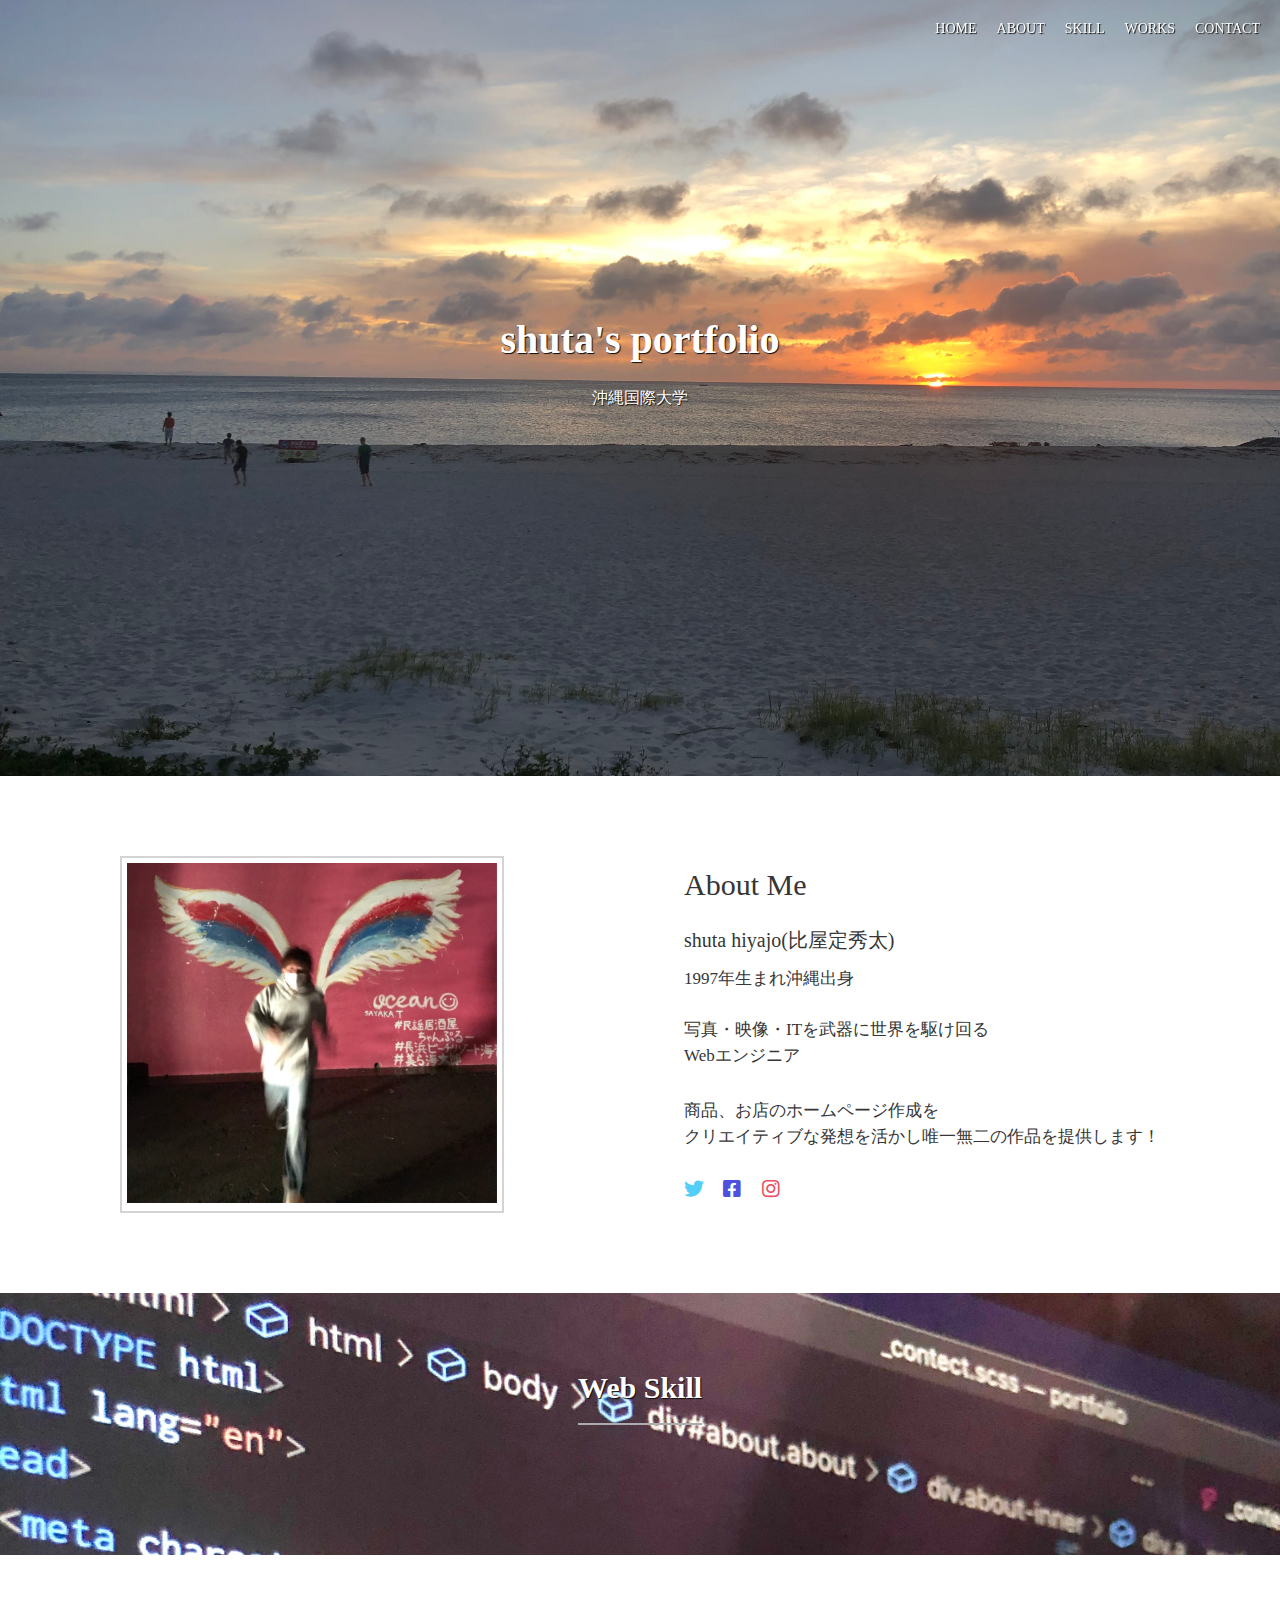
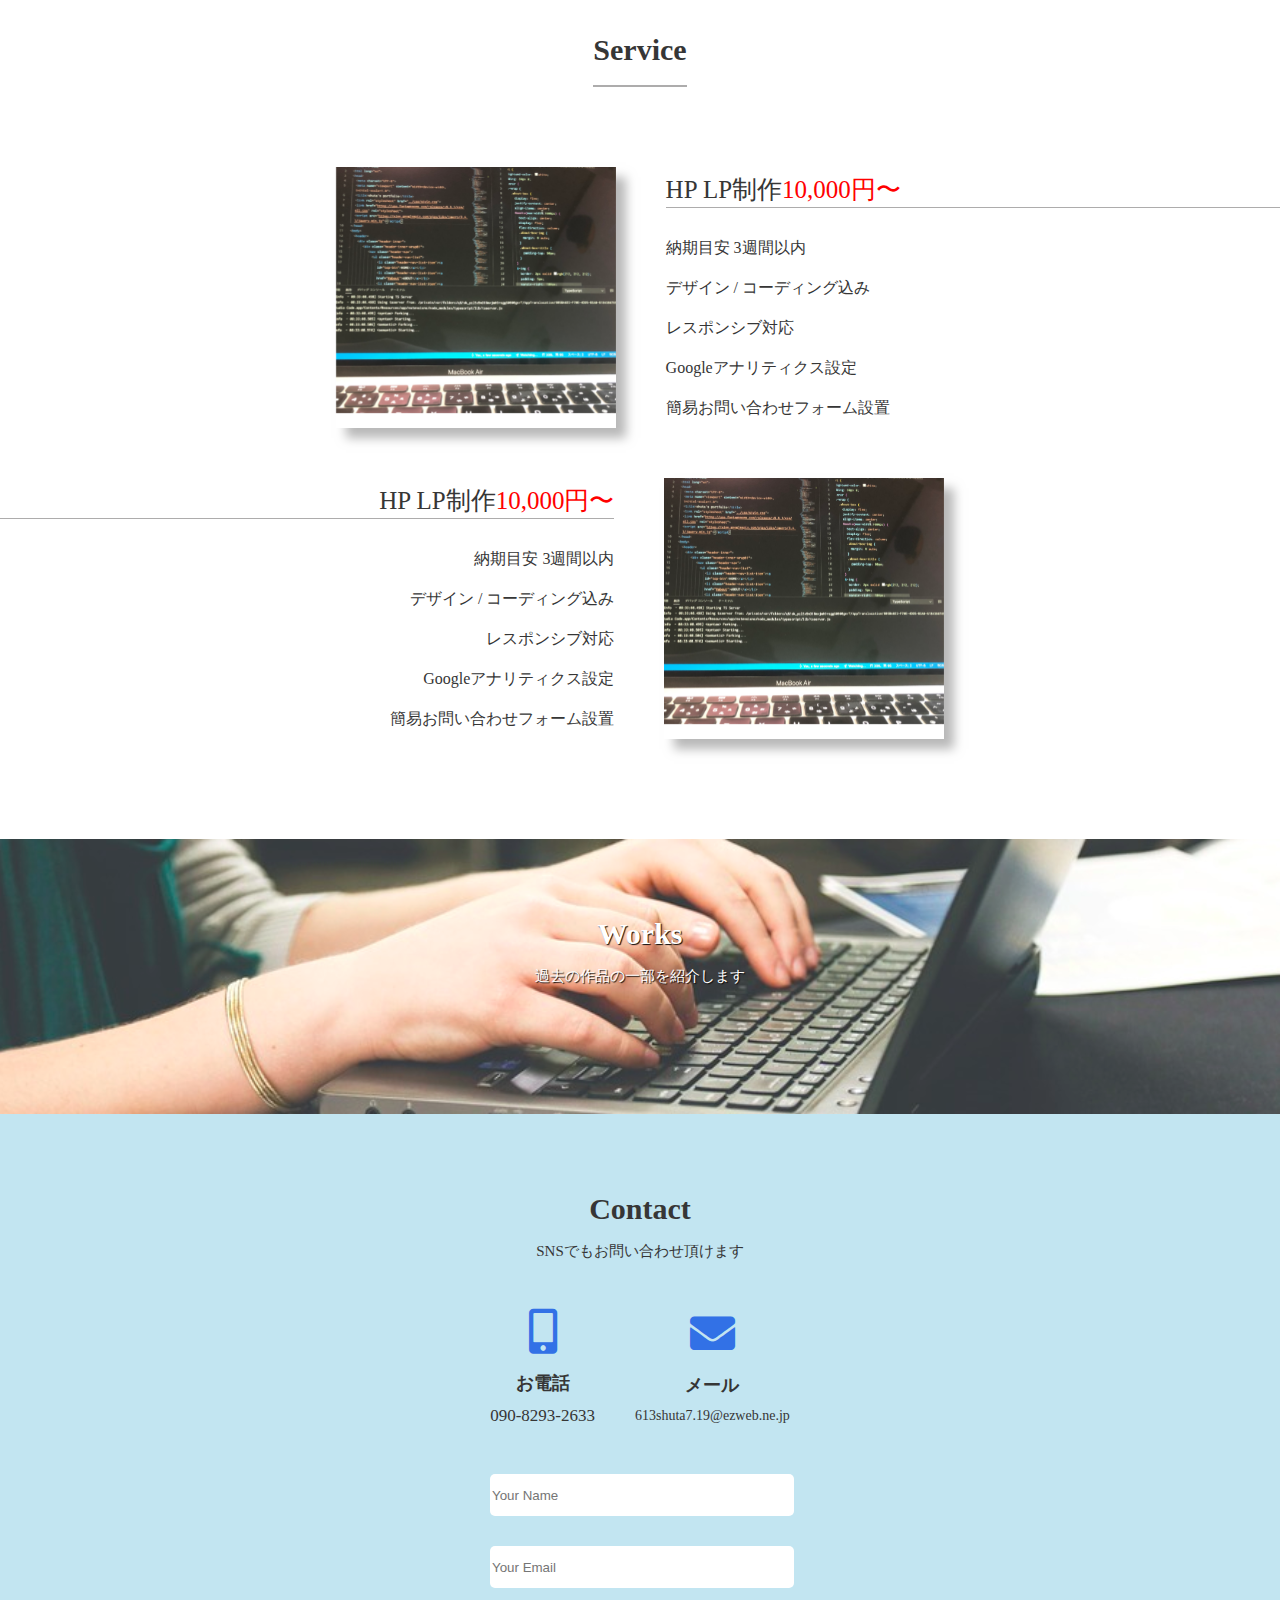
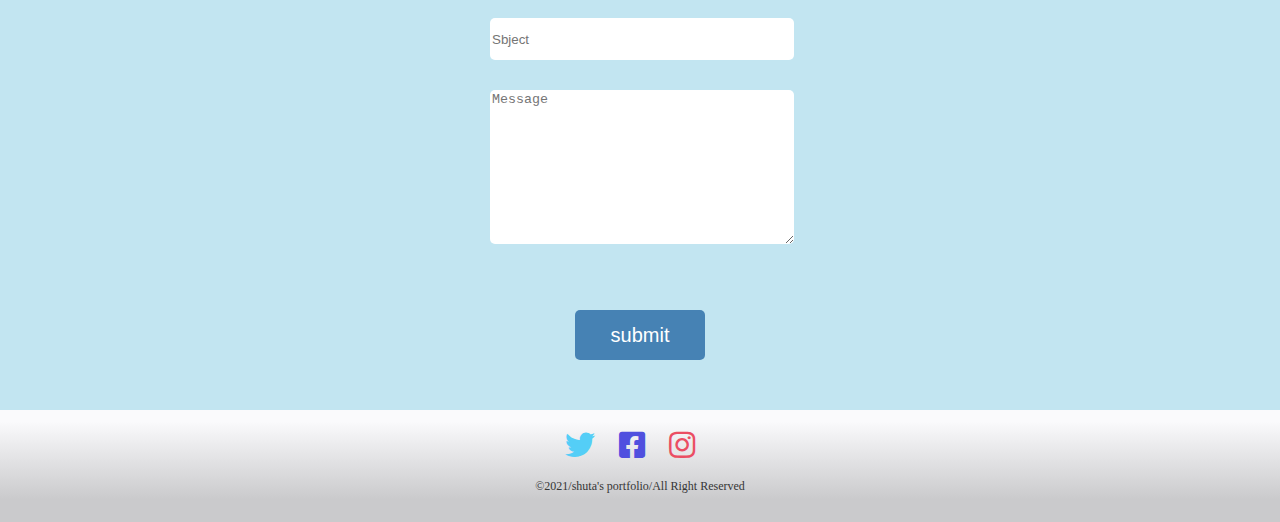
==== commit 71ed35fe: "aa" ====
--- a/html/index.html
+++ b/html/index.html
@@ -28,6 +28,9 @@
           <p class="header-txt">沖縄国際大学</p>
        </div>
     </div>
+    <div class="totop">
+      <a href="" class="fas fa-angle-up"></a>
+    </div>
     <div class="header-hide">
       <ul class="header-hide-list">
         <li class="header-hide-list-item"><a href="#" id="top-btn">HOME</a></li>
@@ -60,9 +63,10 @@
                 <br>
                 クリエイティブな発想を活かし唯一無二の作品を提供します！
               </p>
-              <a href=""><span class="fab fa-twitter-square"></span></a>
+              <a href=""><span class="fab fa-twitter"></span></a>
               <a href=""><span class="fab fa-facebook-square"></span></a>
-              <a href=""><span class="fab fa-instagram-square"></span></a>
+              <a href=""><span class="fab fa-instagram"></span></a>
+              
             </div>
           </div>         
         </div>
@@ -71,21 +75,28 @@
     <div class="skill" id="skill">
       <div class="skill-inner">
         <div class="c-title">
-          <h2 class="c-title-item white">Web Skill</h2>
+          <h2 class="c-title-item white shadow">Web Skill</h2>
         </div>
         <div class="skill-inner-wrap">
           <div class="skill-inner-box">
             <div class="skill-bg-gray">
               <div class="skill-box-title">HTML5/CSS3</div>
               <span><i class="fas fa-code"></i></span>
-              <p class="skill-box-txt">見やすいコード、SEOを意識したコーディングが得意です。 希望のデバイスに沿ったレスポンシブデザインも可能です。</p>
+              <p class="skill-box-txt">見やすいコードでコーディングします。 希望のデバイスに沿ったレスポンシブデザインも可能です。</p>
             </div>
           </div>
           <div class="skill-inner-box">
             <div class="skill-bg-gray">
               <div class="skill-box-title">JQUERY</div>
               <span><i class="fab fa-js-square"></i></span>
-              <p class="skill-box-txt">サイトに動きやアニメーションをつけサイトをよりいいものにできます。</p>
+              <p class="skill-box-txt">サイトに動きやアニメーションをつけ、よりいいものにできます。</p>
+            </div>
+          </div>
+          <div class="skill-inner-box">
+            <div class="skill-bg-gray">
+              <div class="skill-box-title">WordPress</div>
+              <span><i class="fab fa-wordpress"></i></span>
+              <p class="skill-box-txt">WordPressテーマ作成、メンテナンス、プラグインの設置など多岐に渡り知識があります。</p>
             </div>
           </div>
         </div>
@@ -99,7 +110,7 @@
         <div class="service-inner-box">
           <div class="service-inner-box-item">
             <div class="service-img">
-              <img src="../img/service.jpeg" alt="">
+              <img src="../img/service02.jpeg" alt="">
             </div>
             <div class="service-itemlist-box">
               <div class="service-title">HP LP制作<span class="red">10,000円〜</span></div>
@@ -114,7 +125,7 @@
           </div><!--service-inner-box-item-->
           <div class="service-inner-box-item-right">
             <div class="service-img">
-              <img src="../img/service.jpeg" alt="">
+              <img src="../img/service02.jpeg" alt="">
             </div>
             <div class="service-itemlist-box">
               <div class="service-title">HP LP制作<span class="red">10,000円〜</span></div>
@@ -221,9 +232,9 @@
     <footer>
       <div class="footer-inner">
         <div>
-          <a href=""><span class="fab fa-twitter-square"></span></a>
+          <a href=""><span class="fab fa-twitter"></span></a>
           <a href=""><span class="fab fa-facebook-square"></span></a>
-          <a href=""><span class="fab fa-instagram-square"></span></a>
+          <a href=""><span class="fab fa-instagram"></span></a>
         </div>
         <p>©2021/shuta's portfolio/All Right Reserved</p>
       </div>
--- a/css/style.css
+++ b/css/style.css
@@ -1 +1 @@
-html{font-size:62.5%}body{color:#363636;font-size:1.6rem;line-height:1.5;background-color:#F5F1ED}body.have_curtain{overflow:hidden}p{font-size:1.6rem;line-height:2}a{color:#363636;text-decoration:none;-webkit-transition:.3s ease-in-out;transition:.3s ease-in-out;-webkit-transition-property:color,opacity;transition-property:color,opacity}a:hover{-webkit-transition:.5s;transition:.5s;-webkit-transition-property:color,opacity;transition-property:color,opacity}img{width:100%;height:auto;vertical-align:top;backface-visibility:hidden;-webkit-backface-visibility:hidden}.clearfix::after{content:"";display:block;clear:both}input[type="submit"],input[type="button"],button{-webkit-appearance:none;-moz-appearance:none;appearance:none;border-radius:0;outline:none;cursor:pointer}select::-ms-expand{display:none}html,body,div,span,applet,object,iframe,h1,h2,h3,h4,h5,h6,p,blockquote,pre,a,abbr,acronym,address,big,cite,code,del,dfn,em,img,ins,kbd,q,s,samp,small,strike,strong,sub,sup,tt,var,b,u,i,center,dl,dt,dd,ol,ul,li,fieldset,form,label,legend,table,caption,tbody,tfoot,thead,tr,th,td,article,aside,canvas,details,embed,figure,figcaption,footer,header,hgroup,menu,nav,output,ruby,section,summary,time,mark,audio,video{margin:0;padding:0;border:0;font-size:100%;font:inherit;vertical-align:baseline}article,aside,details,figcaption,figure,footer,header,hgroup,menu,nav,section{display:block}body{line-height:1}ol,ul{list-style:none}blockquote,q{quotes:none}blockquote:before,blockquote:after,q:before,q:after{content:'';content:none}table{border-collapse:collapse;border-spacing:0}footer{background:-webkit-gradient(linear, left top, left bottom, color-stop(10%, #fafafc), color-stop(80%, #cacacc));background:linear-gradient(180deg, #fafafc 10%, #cacacc 80%)}footer .footer-inner{text-align:center}footer .footer-inner .fab{padding-top:20px;font-size:30px;margin-right:20px;margin-bottom:20px}footer .footer-inner .fab:hover{opacity:.8;-webkit-transition:.3s;transition:.3s}footer .footer-inner .fa-twitter-square{color:#54cef7}footer .footer-inner .fa-facebook-square{color:#5050df}footer .footer-inner .fa-instagram-square{color:#eb4e70}footer .footer-inner p{padding:0 0 30px 0;font-size:12px}header .header-inner{color:white;background-image:url(../img/mv.jpeg);background-position:center;background-repeat:no-repeat;background-size:cover;background-attachment:fixed}header .header-inner-wrap01{padding:20px 0;position:fixed;z-index:20;width:100%}header .header-inner-wrap01 .header-nav-list{display:-webkit-box;display:-ms-flexbox;display:flex;-webkit-box-pack:end;-ms-flex-pack:end;justify-content:flex-end}header .header-inner-wrap01 .header-nav-list-item{margin-right:20px}@media (max-width: 500px){header .header-inner-wrap01 .header-nav-list-item{display:none}}header .header-inner-wrap01 .header-nav-list-item a{font-size:14px;color:white;text-shadow:1px 1px 1px #0e0c0c}header .header-inner-wrap01 .header-nav-list-item a:hover{opacity:.5}header .header-inner-wrap01 .header-nav-list .fa{color:white;text-shadow:1px 1px 1px #0e0c0c;margin-right:20px;font-size:20px;display:none;z-index:20}@media (max-width: 500px){header .header-inner-wrap01 .header-nav-list .fa{display:block}}header .header-inner-wrap01 .header-nav-list .circle{background-color:rgba(112,109,109,0.589);display:inline-block;border-radius:50%;padding:9px 10px}header .header-inner-wrap02{padding-top:320px;text-align:center}header .header-inner-wrap02 .header-title{font-size:40px;font-weight:bold;margin-bottom:30px;text-shadow:1px 1px 1px #0e0c0c}header .header-inner-wrap02 .header-txt{padding-bottom:370px;text-shadow:1px 1px 1px #0e0c0c}.header-hide{background-color:rgba(90,87,87,0.89);position:absolute;top:0;width:100%;height:170px;position:fixed;z-index:30;display:none}.header-hide-list{display:-webkit-box;display:-ms-flexbox;display:flex;-ms-flex-pack:distribute;justify-content:space-around;position:relative;top:40%}.header-hide-list-item{margin-bottom:20px}.header-hide-list-item a{color:white;display:inline-block;text-shadow:1px 1px 1px #0e0c0c;padding-bottom:5px}.header-hide-list-item:hover{border-bottom:2px solid #eb7c7c;-webkit-transition:.6s;transition:.6s}.header-hide .fa-angle-down{position:absolute;top:14px;right:20px;font-size:24px;color:white;text-shadow:1px 1px 1px #0e0c0c}.c-title{text-align:center;font-size:30px;font-weight:bold}.c-title-item{padding-bottom:20px;padding-top:30px;border-bottom:2px solid #adacac;display:inline-block;margin-bottom:80px}.c-title .none{border-bottom:none;padding-bottom:0;margin-bottom:20px}.white{color:white}.red{color:red}.about{background-color:white;padding:80px 0}.about-inner-wrap .about-box{display:-webkit-box;display:-ms-flexbox;display:flex;-webkit-box-pack:center;-ms-flex-pack:center;justify-content:center;-webkit-box-align:center;-ms-flex-align:center;align-items:center}@media (max-width: 1000px){.about-inner-wrap .about-box{text-align:center;display:-webkit-box;display:-ms-flexbox;display:flex;-webkit-box-orient:vertical;-webkit-box-direction:normal;-ms-flex-direction:column;flex-direction:column}.about-inner-wrap .about-box .about-box-img{margin:0 auto}.about-inner-wrap .about-box .about-box-title{padding-top:50px}}.about-inner-wrap .about-box-img{border:2px solid #d4d4d4;padding:5px;margin-right:180px}.about-inner-wrap .about-box-img img{width:370px;height:340px}.about-inner-wrap .about-box .about-box-title{font-size:30px;margin-bottom:30px}.about-inner-wrap .about-box .about-box-name{font-size:20px;margin-bottom:20px}.about-inner-wrap .about-box .about-box-bone{font-size:17px;margin-bottom:30px}.about-inner-wrap .about-box .about-box-txt{font-size:17px;margin-bottom:30px;line-height:150%}@media (max-width: 500px){.about-inner-wrap .about-box .about-box-img{border:none}.about-inner-wrap .about-box .about-box-img img{border-radius:50%;width:200px;height:200px}.about-inner-wrap .about-box .about-box-name{font-size:16px}.about-inner-wrap .about-box .about-box-bone{font-size:16px}.about-inner-wrap .about-box .about-box-txt{font-size:14px}}.about-inner-wrap a{display:inline-block;width:15px;margin-right:20px}.about-inner-wrap a:last-of-type{margin-right:0}.about-inner-wrap a .fab{font-size:20px;color:gray;display:inline-block}.about-inner-wrap a .fab:hover{opacity:.7;-webkit-transition:.4s;transition:.4s}.about-inner-wrap a .fa-twitter-square{color:#54cef7}.about-inner-wrap a .fa-facebook-square{color:#5050df}.about-inner-wrap a .fa-instagram-square{color:#eb4e70;font-family:"Font Awesome 6 Free"}.skill-inner{background-image:url(../img/skill2.jpg);background-position:center;background-size:cover;background-attachment:fixed;padding-bottom:50px;width:100%;color:white;padding-top:50px}.skill-inner-wrap{display:-webkit-box;display:-ms-flexbox;display:flex;-ms-flex-pack:distribute;justify-content:space-around;-webkit-box-align:center;-ms-flex-align:center;align-items:center}.skill-inner-wrap .skill-inner-box{width:40%;text-align:center;line-height:180%}.skill-inner-wrap .skill-inner-box .skill-bg-gray{background-color:rgba(66,65,65,0.9);margin-bottom:50px;padding:10px;height:100%;border-radius:10px}.skill-inner-wrap .skill-inner-box .skill-box-title{font-size:25px;margin-bottom:20px}.skill-inner-wrap .skill-inner-box .fa-code{font-size:40px;color:#e76a6a;margin-bottom:20px}.skill-inner-wrap .skill-inner-box .fa-js-square{font-size:40px;color:#ecec78;margin-bottom:20px}.skill-inner-wrap .skill-inner-box .skill-box-txt{margin-bottom:0px}@media (max-width: 1000px){.skill-inner-wrap{display:-webkit-box;display:-ms-flexbox;display:flex;-webkit-box-orient:vertical;-webkit-box-direction:normal;-ms-flex-direction:column;flex-direction:column;text-align:center;width:100%}.skill-inner-wrap .skill-inner-box{margin:0 auto;width:80%}}@media (max-width: 500px){.skill-inner-wrap .skill-inner-box{width:90%;border-radius:10px}.skill-inner-wrap .skill-box-txt{font-size:14px}}.service{background-color:white;padding:50px 0}.service-inner{width:100%}.service-inner-box-item{display:-webkit-box;display:-ms-flexbox;display:flex;margin-bottom:50px;-webkit-box-pack:end;-ms-flex-pack:end;justify-content:flex-end}.service-inner-box-item .service-itemlist-box{width:48%}.service-inner-box-item .service-img{width:280px;margin:0 50px}.service-inner-box-item .service-title{font-size:25px;margin-bottom:20px;padding-top:10px;padding-bottom:5px;display:block;border-bottom:1px solid #adacac}.service-inner-box-item .service-list-item{line-height:250%}.service-inner-box-item-right{display:-webkit-box;display:-ms-flexbox;display:flex;margin-bottom:50px}.service-inner-box-item-right .service-itemlist-box{width:48%;text-align:right}.service-inner-box-item-right .service-img{width:280px;margin:0 50px;-webkit-box-ordinal-group:3;-ms-flex-order:2;order:2}.service-inner-box-item-right .service-title{font-size:25px;margin-bottom:20px;padding-top:10px;padding-bottom:5px;display:block;border-bottom:1px solid #adacac}.service-inner-box-item-right .service-list-item{line-height:250%}@media (max-width: 1000px){.service-inner .service-inner-box{display:-webkit-box;display:-ms-flexbox;display:flex;-ms-flex-pack:distribute;justify-content:space-around}.service-inner .service-inner-box-item{display:-webkit-box;display:-ms-flexbox;display:flex;-webkit-box-orient:vertical;-webkit-box-direction:normal;-ms-flex-direction:column;flex-direction:column}.service-inner .service-inner-box-item-right{display:-webkit-box;display:-ms-flexbox;display:flex;-webkit-box-orient:vertical;-webkit-box-direction:normal;-ms-flex-direction:column;flex-direction:column}.service-inner .service-inner-box-item-right .service-itemlist-box{-webkit-box-ordinal-group:3;-ms-flex-order:2;order:2}.service-inner .service-img{margin:0 auto}.service-inner .service-itemlist-box{text-align:center;width:100%;padding-top:30px}.service-inner .service-itemlist-box .service-title{display:inline-block}}@media (max-width: 500px){.service-inner .service-inner-box{display:-webkit-box;display:-ms-flexbox;display:flex;-webkit-box-orient:vertical;-webkit-box-direction:normal;-ms-flex-direction:column;flex-direction:column;padding:0 50px}.service-inner .service-inner-box-item,.service-inner .service-inner-box-item-right{padding:20px;border-radius:10px}.service-inner .service-img{width:100%}}.works-inner{padding-top:50px;background-image:url(../img/works-bg.png);background-position:center;background-size:cover;background-attachment:fixed;background-color:rgba(255,255,255,0.1);background-blend-mode:lighten;padding-bottom:80px;text-align:center;width:100%;color:white;text-shadow:1px 1px 1px #0e0c0c}.works-inner-wrap .works-txt{font-size:15px;margin-bottom:50px}.works-inner-wrap .works-box{display:-webkit-box;display:-ms-flexbox;display:flex;-webkit-box-sizing:border-box;box-sizing:border-box;-ms-flex-pack:distribute;justify-content:space-around}.works-inner-wrap .works-box .works-box-item{width:30%}@media (max-width: 1000px){.works-inner-wrap .works-box .works-box-item{width:80%}}.works-inner-wrap .works-box .works-box-item .works-box-item-inner{position:relative}@media (max-width: 1000px){.works-inner-wrap .works-box .works-box-item .works-box-item-inner .works-img{width:100%}}.works-inner-wrap .works-box .works-box-item .works-box-item-inner .hide{background-color:rgba(58,56,56,0.664);display:inline-block;width:100%;height:100%;position:absolute;top:0;left:0;display:none}.works-inner-wrap .works-box .works-box-item .works-box-item-inner .hide-title{color:white;position:relative;top:50%;left:20%}.works-inner-wrap .works-box .works-box-item .works-box-item-inner .hide-txt{color:white;margin-bottom:10px;display:inline-block}.works-inner .works-item01-name{display:none;margin-right:20px}@media (max-width: 1000px){.works-inner .works-item01-name{display:block;text-shadow:none}.works-inner .works-item01-name .works-item01-list{display:-webkit-box;display:-ms-flexbox;display:flex;-webkit-box-pack:center;-ms-flex-pack:center;justify-content:center;-webkit-box-align:center;-ms-flex-align:center;align-items:center}.works-inner .works-item01-name li{margin:0 10px}.works-inner .works-item01-name li .works-icon{font-size:17px;cursor:pointer;background-color:#f7f4f4;border-radius:10px;display:inline-block;padding:8px 20px;width:100px;color:#686969;-webkit-transition:.3s;transition:.3s;position:relative}.works-inner .works-item01-name li .works-icon:hover{background-color:#666768;color:#f7f4f4;-webkit-transition:.3s;transition:.3s}.works-inner .works-item01-name li::before{content:"";display:block;position:absolute;top:10px;left:0;border-top:1px solid #686969;width:20px;height:20px}}@media (max-width: 1000px){.works-inner .wroks-box{display:-webkit-box;display:-ms-flexbox;display:flex;-webkit-box-orient:vertical;-webkit-box-direction:normal;-ms-flex-direction:column;flex-direction:column}.works-inner .works-box-item{margin:0 auto;padding-bottom:30px;display:none}.works-inner .active{display:block}}.contact-inner{background-color:#c2e5f1;text-align:center;width:100%;padding-top:50px}.contact-inner .contact-sns-txt{font-size:15px;margin-bottom:50px}.contact-inner .contact-sns-item{display:-webkit-box;display:-ms-flexbox;display:flex;-webkit-box-pack:center;-ms-flex-pack:center;justify-content:center;-webkit-box-align:center;-ms-flex-align:center;align-items:center}.contact-inner .contact-sns-item-inner{margin:0 20px}.contact-inner .contact-sns-item-inner .fas{font-size:45px;margin-bottom:20px;color:#3271e6}.contact-inner .contact-sns-item-inner-title{font-size:18px;font-weight:bold;margin-bottom:15px}.contact-inner .contact-sns-item-inner-txt{font-size:14px;margin-bottom:50px}.contact-inner .contact-sns-item-inner .phone-txt{font-size:17px}.contact-inner .form form{width:300px;margin:0 auto}.contact-inner .form form input{width:300px;height:40px;margin-bottom:30px;display:block;border:none;border-radius:5px}.contact-inner .form form textarea{width:300px;display:block;margin-bottom:50px;border:none;border-radius:5px}.contact-inner .form form button{width:130px;height:50px;margin-bottom:50px;border:none;border-radius:5px;background-color:steelblue;color:white;font-size:20px;-webkit-transition:.3s;transition:.3s}.contact-inner .form form button:hover{background-color:#6393b9;-webkit-transition:.3s;transition:.3s}
+html{font-size:62.5%}body{color:#363636;font-size:1.6rem;line-height:1.5;background-color:#F5F1ED}body.have_curtain{overflow:hidden}p{font-size:1.6rem;line-height:2}a{color:#363636;text-decoration:none;-webkit-transition:.3s ease-in-out;transition:.3s ease-in-out;-webkit-transition-property:color,opacity;transition-property:color,opacity}a:hover{-webkit-transition:.5s;transition:.5s;-webkit-transition-property:color,opacity;transition-property:color,opacity}img{width:100%;height:auto;vertical-align:top;backface-visibility:hidden;-webkit-backface-visibility:hidden}.clearfix::after{content:"";display:block;clear:both}input[type="submit"],input[type="button"],button{-webkit-appearance:none;-moz-appearance:none;appearance:none;border-radius:0;outline:none;cursor:pointer}select::-ms-expand{display:none}html,body,div,span,applet,object,iframe,h1,h2,h3,h4,h5,h6,p,blockquote,pre,a,abbr,acronym,address,big,cite,code,del,dfn,em,img,ins,kbd,q,s,samp,small,strike,strong,sub,sup,tt,var,b,u,i,center,dl,dt,dd,ol,ul,li,fieldset,form,label,legend,table,caption,tbody,tfoot,thead,tr,th,td,article,aside,canvas,details,embed,figure,figcaption,footer,header,hgroup,menu,nav,output,ruby,section,summary,time,mark,audio,video{margin:0;padding:0;border:0;font-size:100%;font:inherit;vertical-align:baseline}article,aside,details,figcaption,figure,footer,header,hgroup,menu,nav,section{display:block}body{line-height:1}ol,ul{list-style:none}blockquote,q{quotes:none}blockquote:before,blockquote:after,q:before,q:after{content:'';content:none}table{border-collapse:collapse;border-spacing:0}footer{background:-webkit-gradient(linear, left top, left bottom, color-stop(10%, #fafafc), color-stop(80%, #cacacc));background:linear-gradient(180deg, #fafafc 10%, #cacacc 80%)}footer .footer-inner{text-align:center}footer .footer-inner .fab{padding-top:20px;font-size:30px;margin-right:20px;margin-bottom:20px}footer .footer-inner .fab:hover{opacity:.8;-webkit-transition:.3s;transition:.3s}footer .footer-inner .fa-twitter{color:#54cef7}footer .footer-inner .fa-facebook-square{color:#5050df}footer .footer-inner .fa-instagram{color:#eb4e63}footer .footer-inner p{padding:0 0 30px 0;font-size:12px}header .header-inner{color:white;background-image:url(../img/mv.jpeg);background-position:center;background-repeat:no-repeat;background-size:cover}header .header-inner-wrap01{padding:20px 0;position:fixed;z-index:20;width:100%}header .header-inner-wrap01 .header-nav-list{display:-webkit-box;display:-ms-flexbox;display:flex;-webkit-box-pack:end;-ms-flex-pack:end;justify-content:flex-end}header .header-inner-wrap01 .header-nav-list-item{margin-right:20px}@media (max-width: 500px){header .header-inner-wrap01 .header-nav-list-item{display:none}}header .header-inner-wrap01 .header-nav-list-item a{font-size:14px;color:white;text-shadow:1px 1px 1px #0e0c0c}header .header-inner-wrap01 .header-nav-list-item a:hover{opacity:.5}header .header-inner-wrap01 .header-nav-list .fa{color:white;text-shadow:1px 1px 1px #0e0c0c;margin-right:20px;font-size:20px;display:none;z-index:20}@media (max-width: 500px){header .header-inner-wrap01 .header-nav-list .fa{display:block}}header .header-inner-wrap01 .header-nav-list .circle{background-color:rgba(112,109,109,0.589);display:inline-block;border-radius:50%;padding:9px 10px}header .header-inner-wrap02{padding-top:320px;text-align:center}header .header-inner-wrap02 .header-title{font-size:40px;font-weight:bold;margin-bottom:30px;text-shadow:1px 1px 1px #0e0c0c}header .header-inner-wrap02 .header-txt{padding-bottom:370px;text-shadow:1px 1px 1px #0e0c0c}header .totop .fas{color:#030303;position:absolute;bottom:20px;right:20px;position:fixed;z-index:20;background-color:#b7b5b8c2;border-radius:50%;display:inline-block;padding:20px}header .totop .fas:hover{background-color:#5b5a5c;-webkit-transition:.3s;transition:.3s;color:white}.header-hide{background-color:rgba(90,87,87,0.89);position:absolute;top:0;width:100%;height:170px;position:fixed;z-index:30;display:none}.header-hide-list{display:-webkit-box;display:-ms-flexbox;display:flex;-ms-flex-pack:distribute;justify-content:space-around;position:relative;top:40%}.header-hide-list-item{margin-bottom:20px}.header-hide-list-item a{color:white;display:inline-block;text-shadow:1px 1px 1px #0e0c0c;padding-bottom:5px}.header-hide-list-item:hover{border-bottom:2px solid #eb7c7c;-webkit-transition:.6s;transition:.6s}.header-hide .fa-angle-down{position:absolute;top:14px;right:20px;font-size:24px;color:white;text-shadow:1px 1px 1px #0e0c0c}.c-title{text-align:center;font-size:30px;font-weight:bold}.c-title-item{padding-bottom:20px;padding-top:30px;border-bottom:2px solid #adacac;display:inline-block;margin-bottom:80px}.c-title .none{border-bottom:none;padding-bottom:0;margin-bottom:20px}.white{color:white}.red{color:red}.shadow{text-shadow:1px 1px 1px #0e0c0c}.about{background-color:white;padding:80px 0}.about-inner-wrap .about-box{display:-webkit-box;display:-ms-flexbox;display:flex;-webkit-box-pack:center;-ms-flex-pack:center;justify-content:center;-webkit-box-align:center;-ms-flex-align:center;align-items:center}@media (max-width: 1000px){.about-inner-wrap .about-box{text-align:center;display:-webkit-box;display:-ms-flexbox;display:flex;-webkit-box-orient:vertical;-webkit-box-direction:normal;-ms-flex-direction:column;flex-direction:column}.about-inner-wrap .about-box .about-box-img{margin:0 auto}.about-inner-wrap .about-box .about-box-title{padding-top:50px}}.about-inner-wrap .about-box-img{border:2px solid #d4d4d4;padding:5px;margin-right:180px}.about-inner-wrap .about-box-img img{width:370px;height:340px}.about-inner-wrap .about-box .about-box-title{font-size:30px;margin-bottom:30px}.about-inner-wrap .about-box .about-box-name{font-size:20px;margin-bottom:20px}.about-inner-wrap .about-box .about-box-bone{font-size:17px;margin-bottom:30px}.about-inner-wrap .about-box .about-box-txt{font-size:17px;margin-bottom:30px;line-height:150%}@media (max-width: 500px){.about-inner-wrap .about-box .about-box-img{border:none}.about-inner-wrap .about-box .about-box-img img{border-radius:50%;width:200px;height:200px}.about-inner-wrap .about-box .about-box-name{font-size:16px}.about-inner-wrap .about-box .about-box-bone{font-size:16px}.about-inner-wrap .about-box .about-box-txt{font-size:14px}}.about-inner-wrap a{display:inline-block;width:15px;margin-right:20px}.about-inner-wrap a:last-of-type{margin-right:0}.about-inner-wrap a .fab{font-size:20px;color:gray;display:inline-block}.about-inner-wrap a .fab:hover{opacity:.7;-webkit-transition:.4s;transition:.4s}.about-inner-wrap a .fa-twitter{color:#54cef7}.about-inner-wrap a .fa-facebook-square{color:#5050df}.about-inner-wrap a .fa-instagram{color:#eb4e63}.skill-inner{background-image:url(../img/skill2.jpg);background-position:top;background-size:cover;padding-bottom:50px;width:100%;color:white;padding-top:50px;text-shadow:1px 1px 1px #0e0c0c}.skill-inner-wrap{display:-webkit-box;display:-ms-flexbox;display:flex;-ms-flex-pack:distribute;justify-content:space-around;-webkit-box-align:center;-ms-flex-align:center;align-items:center}.skill-inner-wrap .skill-inner-box{width:30%;text-align:center;line-height:180%}.skill-inner-wrap .skill-inner-box .skill-bg-gray{background-color:rgba(158,154,154,0.9);margin-bottom:50px;padding:10px;border-radius:10px}.skill-inner-wrap .skill-inner-box .skill-box-title{font-size:25px;margin-bottom:20px}.skill-inner-wrap .skill-inner-box .fa-code{font-size:40px;color:#e76a6a;margin-bottom:20px}.skill-inner-wrap .skill-inner-box .fa-js-square{font-size:40px;color:#ecec78;margin-bottom:20px}.skill-inner-wrap .skill-inner-box .fa-wordpress{font-size:40px;color:#3e3eec;margin-bottom:20px}.skill-inner-wrap .skill-inner-box .skill-box-txt{margin-bottom:0px}@media (max-width: 1000px){.skill-inner-wrap{display:-webkit-box;display:-ms-flexbox;display:flex;-webkit-box-orient:vertical;-webkit-box-direction:normal;-ms-flex-direction:column;flex-direction:column;text-align:center;width:100%}.skill-inner-wrap .skill-inner-box{margin:0 auto;width:80%}}@media (max-width: 500px){.skill-inner-wrap .skill-inner-box{width:90%;border-radius:10px}.skill-inner-wrap .skill-box-txt{font-size:14px}}.service{background-color:white;padding:50px 0}.service-inner{width:100%}.service-inner-box-item{display:-webkit-box;display:-ms-flexbox;display:flex;margin-bottom:50px;-webkit-box-pack:end;-ms-flex-pack:end;justify-content:flex-end}.service-inner-box-item .service-itemlist-box{width:48%}.service-inner-box-item .service-img{width:280px;margin:0 50px;-webkit-box-shadow:10px 10px 10px rgba(128,128,128,0.555);box-shadow:10px 10px 10px rgba(128,128,128,0.555)}.service-inner-box-item .service-title{font-size:25px;margin-bottom:20px;padding-top:10px;padding-bottom:5px;display:block;border-bottom:1px solid #adacac}@media (max-width: 500px){.service-inner-box-item .service-title{font-size:20px}}.service-inner-box-item .service-list-item{line-height:250%}.service-inner-box-item-right{display:-webkit-box;display:-ms-flexbox;display:flex;margin-bottom:50px}.service-inner-box-item-right .service-itemlist-box{width:48%;text-align:right}.service-inner-box-item-right .service-img{width:280px;margin:0 50px;-webkit-box-ordinal-group:3;-ms-flex-order:2;order:2;-webkit-box-shadow:10px 10px 10px rgba(128,128,128,0.555);box-shadow:10px 10px 10px rgba(128,128,128,0.555)}.service-inner-box-item-right .service-title{font-size:25px;margin-bottom:20px;padding-top:10px;padding-bottom:5px;display:block;border-bottom:1px solid #adacac}@media (max-width: 500px){.service-inner-box-item-right .service-title{font-size:20px}}.service-inner-box-item-right .service-list-item{line-height:250%}@media (max-width: 1000px){.service-inner .service-inner-box{display:-webkit-box;display:-ms-flexbox;display:flex;-ms-flex-pack:distribute;justify-content:space-around}.service-inner .service-inner-box-item{display:-webkit-box;display:-ms-flexbox;display:flex;-webkit-box-orient:vertical;-webkit-box-direction:normal;-ms-flex-direction:column;flex-direction:column}.service-inner .service-inner-box-item-right{display:-webkit-box;display:-ms-flexbox;display:flex;-webkit-box-orient:vertical;-webkit-box-direction:normal;-ms-flex-direction:column;flex-direction:column}.service-inner .service-inner-box-item-right .service-itemlist-box{-webkit-box-ordinal-group:3;-ms-flex-order:2;order:2}.service-inner .service-img{margin:0 auto}.service-inner .service-itemlist-box{text-align:center;width:100%;padding-top:30px}.service-inner .service-itemlist-box .service-title{display:inline-block}}@media (max-width: 500px){.service-inner .service-inner-box{display:-webkit-box;display:-ms-flexbox;display:flex;-webkit-box-orient:vertical;-webkit-box-direction:normal;-ms-flex-direction:column;flex-direction:column;padding:0 50px}.service-inner .service-inner-box-item,.service-inner .service-inner-box-item-right{padding:20px;border-radius:10px}.service-inner .service-img{width:100%}}.works-inner{padding-top:50px;background-image:url(../img/works-bg.png);background-position:center;background-size:cover;background-color:rgba(255,255,255,0.1);background-blend-mode:lighten;padding-bottom:80px;text-align:center;width:100%;color:white;text-shadow:1px 1px 1px #0e0c0c}.works-inner-wrap .works-txt{font-size:15px;margin-bottom:50px}.works-inner-wrap .works-box{display:-webkit-box;display:-ms-flexbox;display:flex;-webkit-box-sizing:border-box;box-sizing:border-box;-ms-flex-pack:distribute;justify-content:space-around}.works-inner-wrap .works-box .works-box-item{width:30%}@media (max-width: 1000px){.works-inner-wrap .works-box .works-box-item{width:80%}}.works-inner-wrap .works-box .works-box-item .works-box-item-inner{position:relative}@media (max-width: 1000px){.works-inner-wrap .works-box .works-box-item .works-box-item-inner .works-img{width:100%}}.works-inner-wrap .works-box .works-box-item .works-box-item-inner .hide{background-color:rgba(58,56,56,0.664);display:inline-block;width:100%;height:100%;position:absolute;top:0;left:0;display:none}.works-inner-wrap .works-box .works-box-item .works-box-item-inner .hide-title{color:white;position:relative;top:50%;left:20%}.works-inner-wrap .works-box .works-box-item .works-box-item-inner .hide-txt{color:white;margin-bottom:10px;display:inline-block}.works-inner .works-item01-name{display:none;margin-right:20px}@media (max-width: 1000px){.works-inner .works-item01-name{display:block;text-shadow:none}.works-inner .works-item01-name .works-item01-list{display:-webkit-box;display:-ms-flexbox;display:flex;-webkit-box-pack:center;-ms-flex-pack:center;justify-content:center;-webkit-box-align:center;-ms-flex-align:center;align-items:center}.works-inner .works-item01-name li{margin:0 10px}}@media (max-width: 1000px) and (max-width: 500px){.works-inner .works-item01-name li{margin:0 20px}}@media (max-width: 1000px){.works-inner .works-item01-name li .works-icon{font-size:17px;cursor:pointer;background-color:#f7f4f4;border-radius:10px;display:inline-block;padding:8px 20px;width:100px;color:#686969;-webkit-transition:.3s;transition:.3s;position:relative}}@media (max-width: 1000px) and (max-width: 500px){.works-inner .works-item01-name li .works-icon{font-size:15px;width:100%;padding:6px 10px}}@media (max-width: 1000px){.works-inner .works-item01-name li .works-icon:hover{background-color:#666768;color:#f7f4f4;-webkit-transition:.3s;transition:.3s}.works-inner .works-item01-name li::before{content:"";display:block;position:absolute;top:10px;left:0;border-top:1px solid #686969;width:20px;height:20px}}@media (max-width: 1000px){.works-inner .wroks-box{display:-webkit-box;display:-ms-flexbox;display:flex;-webkit-box-orient:vertical;-webkit-box-direction:normal;-ms-flex-direction:column;flex-direction:column}.works-inner .works-box-item{margin:0 auto;padding-bottom:30px;display:none}.works-inner .active{display:block}}.contact-inner{background-color:#c2e5f1;text-align:center;width:100%;padding-top:50px}.contact-inner .contact-sns-txt{font-size:15px;margin-bottom:50px}.contact-inner .contact-sns-item{display:-webkit-box;display:-ms-flexbox;display:flex;-webkit-box-pack:center;-ms-flex-pack:center;justify-content:center;-webkit-box-align:center;-ms-flex-align:center;align-items:center}.contact-inner .contact-sns-item-inner{margin:0 20px}.contact-inner .contact-sns-item-inner .fas{font-size:45px;margin-bottom:20px;color:#3271e6}.contact-inner .contact-sns-item-inner-title{font-size:18px;font-weight:bold;margin-bottom:15px}.contact-inner .contact-sns-item-inner-txt{font-size:14px;margin-bottom:50px}.contact-inner .contact-sns-item-inner .phone-txt{font-size:17px}.contact-inner .form form{width:300px;margin:0 auto}.contact-inner .form form input{width:300px;height:40px;margin-bottom:30px;display:block;border:none;border-radius:5px}.contact-inner .form form textarea{width:300px;display:block;margin-bottom:50px;border:none;border-radius:5px}.contact-inner .form form button{width:130px;height:50px;margin-bottom:50px;border:none;border-radius:5px;background-color:steelblue;color:white;font-size:20px;-webkit-transition:.3s;transition:.3s}.contact-inner .form form button:hover{background-color:#6393b9;-webkit-transition:.3s;transition:.3s}
